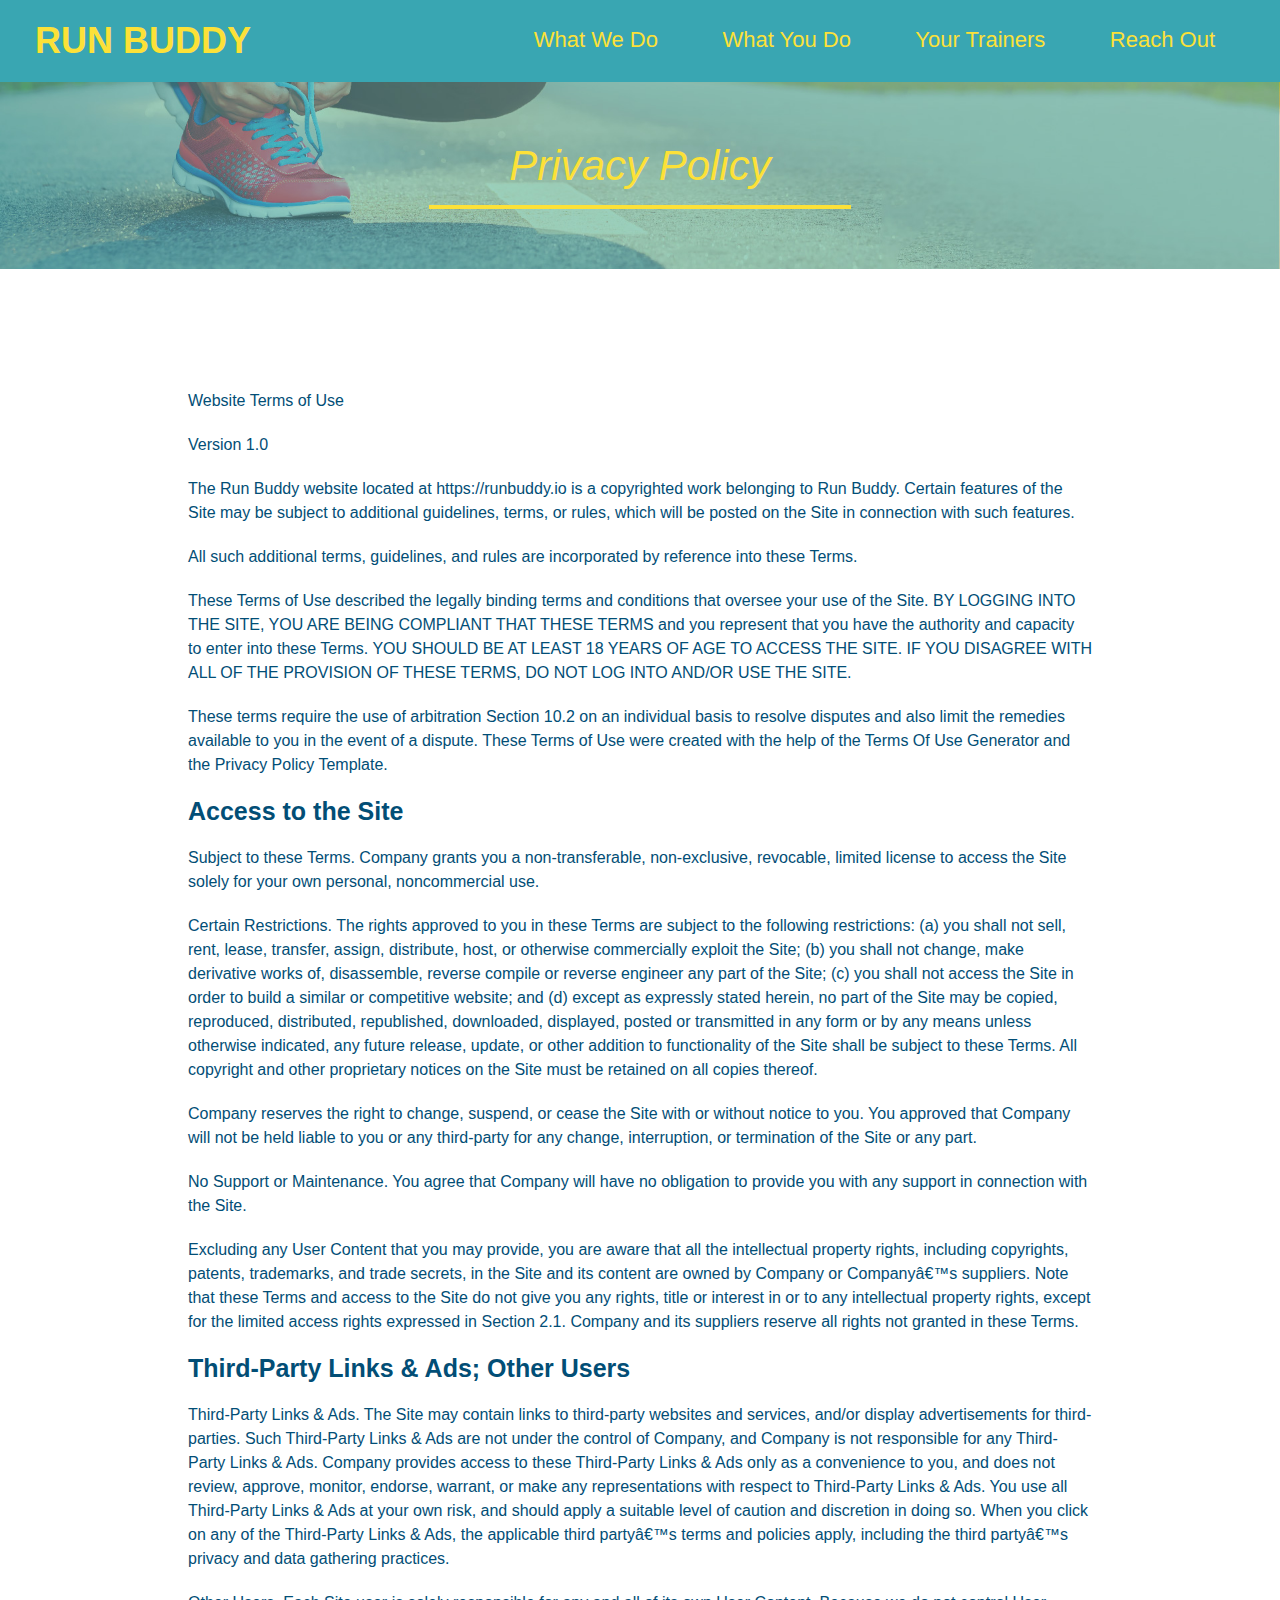
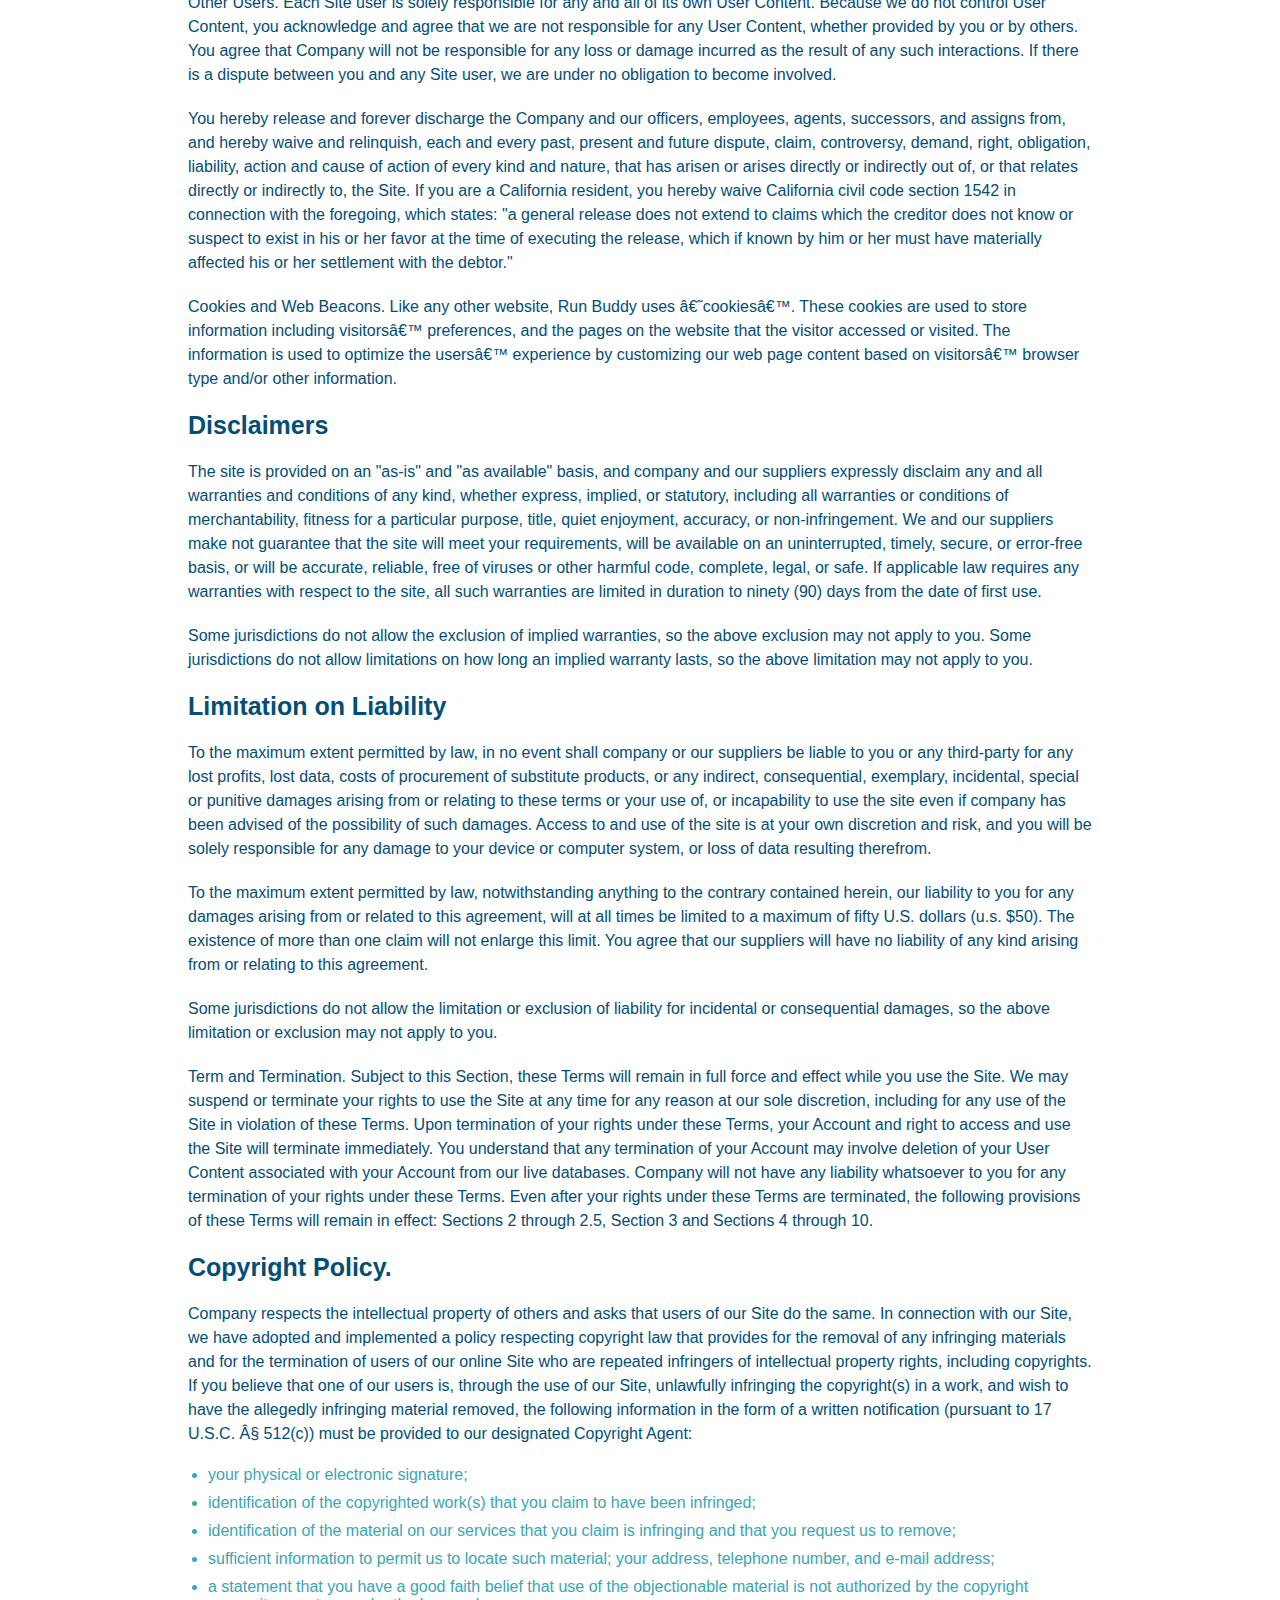
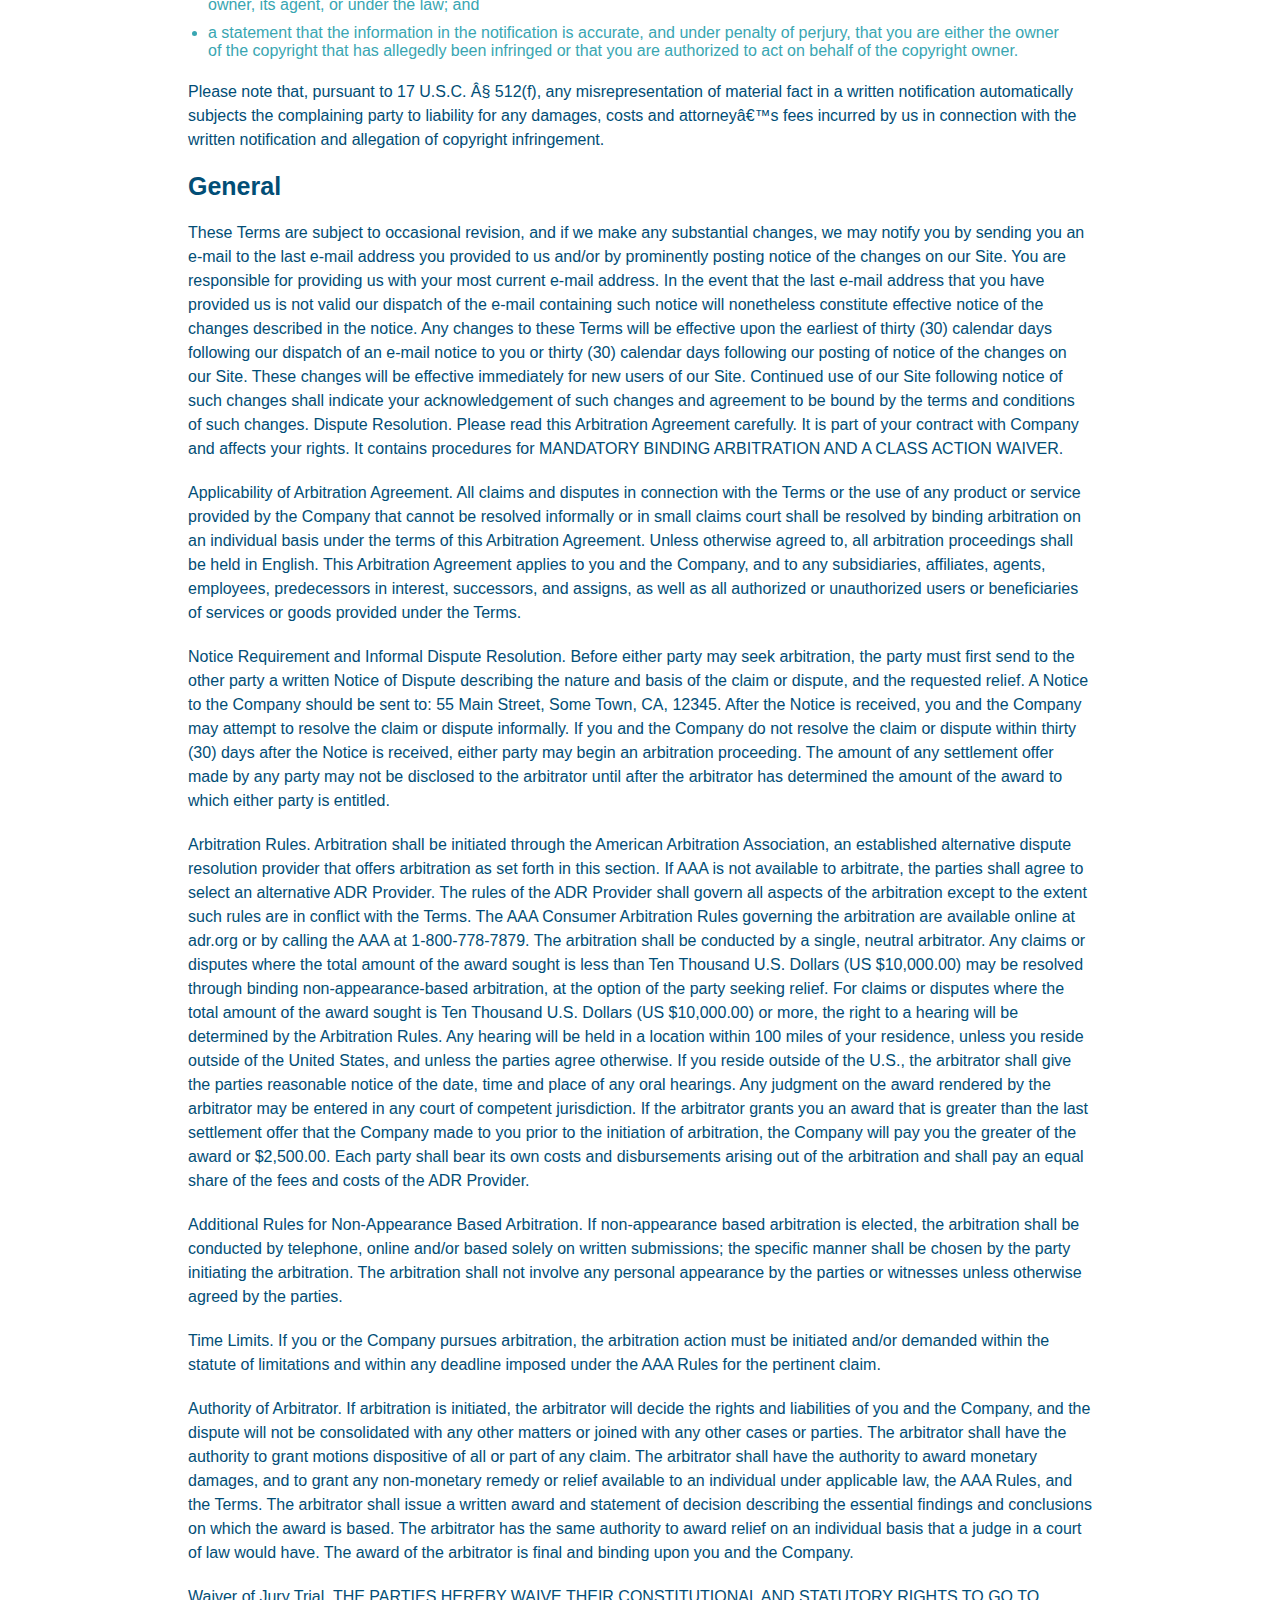
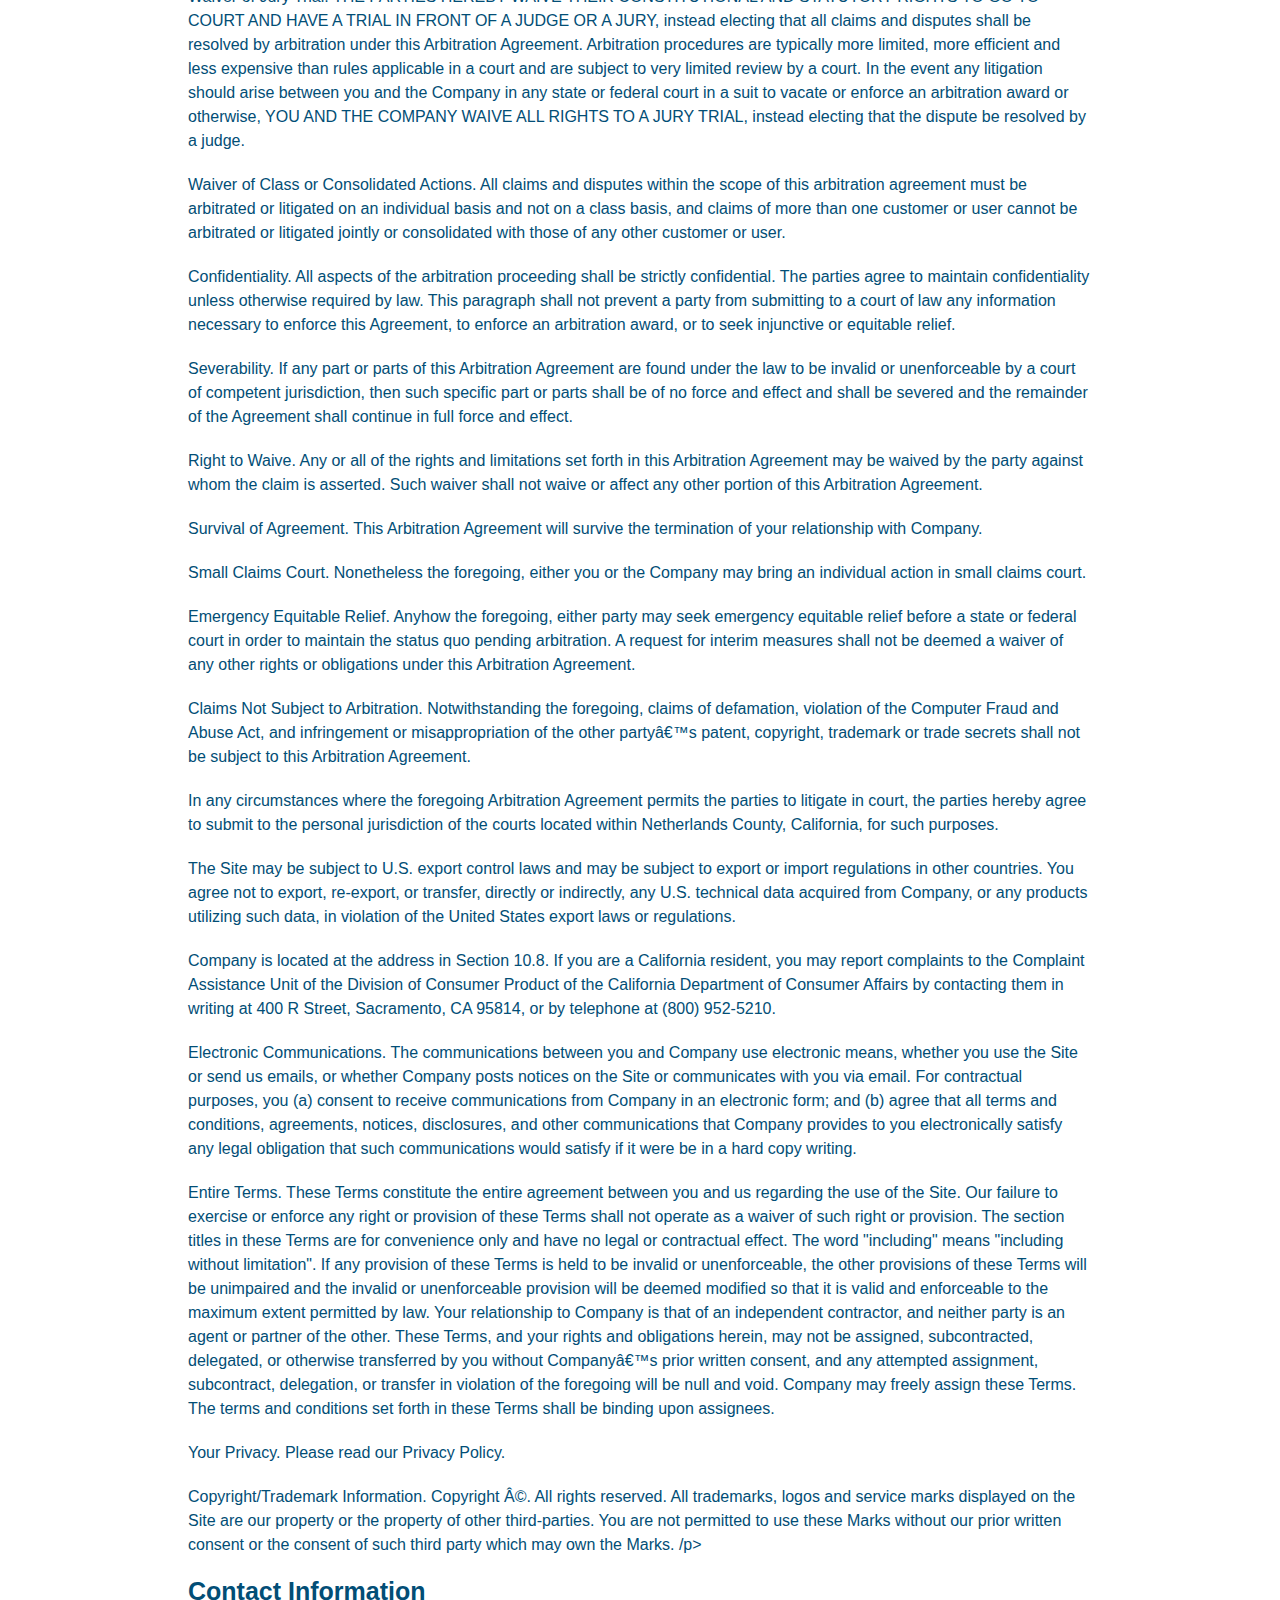
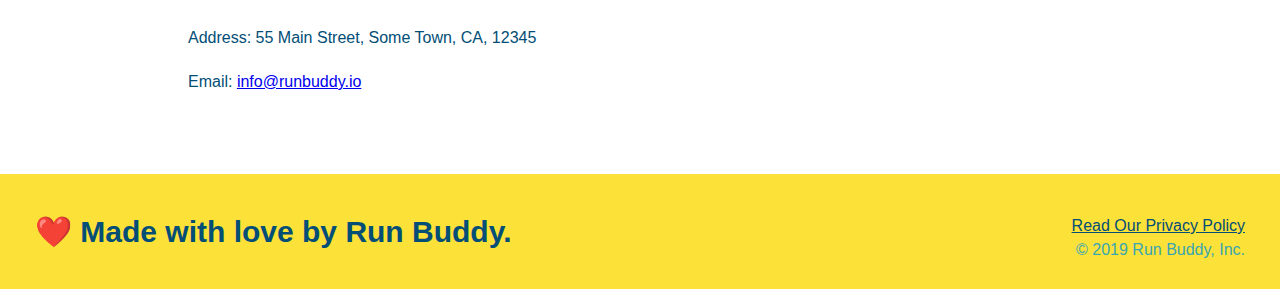
==== privacy-policy.html @ fa5ab5f9 "privacy policy" ====
<!DOCTYPE html>
<html lang="en">
<head>
    <meta charset="UTF-8">
    <title>Privacy Policy - Run Buddy</title>
    <link rel="stylesheet" href="./assets/css/style.css">
    <link rel="stylesheet" href="./assets/css/secondary-styles.css">
</head>
<body>
    <!-- navigation -->
    <header>
        <h1>
            <a href="/">RUN BUDDY</a>
        </h1>
        <nav>
            <!-- Unordered list element-->
            <ul>
                <!-- List item element-->
                <li>
                    <!-- Anchor element-->
                    <a href="#what-we-do">What We Do</a>
                </li>
                <li>
                    <a href="#what-you-do">What You Do</a>
                </li>
                <li>
                    <a href="#your-trainers">Your Trainers</a>
                </li>
                <li>
                    <a href="#reach-out">Reach Out</a>
                </li>
            </ul>
        </nav>
    </header>

        <!-- hero section -->
        <section class="hero">
            <h2 class="page-title">
                Privacy Policy
            </h2>
        </section>
        <!-- end hero -->

        <!-- Privacy Policy Start -->
        <Section class="secondary-content">
            <p>
                Website Terms of Use
            </p>
        
            <p>
                Version 1.0
            </p>
        
            <p>
                The Run Buddy website located at https://runbuddy.io is a copyrighted work belonging to Run Buddy. Certain
                features of the Site may be subject to additional guidelines, terms, or rules, which will be posted on the Site
                in connection with such features.
            </p>
        
            <p>
                All such additional terms, guidelines, and rules are incorporated by reference into these Terms.
            </p>
        
            <p>
                These Terms of Use described the legally binding terms and conditions that oversee your use of the Site. BY
                LOGGING INTO THE SITE, YOU ARE BEING COMPLIANT THAT THESE TERMS and you represent that you have the authority
                and capacity to enter into these Terms. YOU SHOULD BE AT LEAST 18 YEARS OF AGE TO ACCESS THE SITE. IF YOU
                DISAGREE WITH ALL OF THE PROVISION OF THESE TERMS, DO NOT LOG INTO AND/OR USE THE SITE.
            </p>
        
            <p>
                These terms require the use of arbitration Section 10.2 on an individual basis to resolve disputes and also
                limit the remedies available to you in the event of a dispute. These Terms of Use were created with the help of
                the Terms Of Use Generator and the Privacy Policy Template.
            </p>
        
            <h3>
                Access to the Site
            </h3>
        
            <p>
                Subject to these Terms. Company grants you a non-transferable, non-exclusive, revocable, limited license to
                access the Site solely for your own personal, noncommercial use.
            </p>
        
            <p>
                Certain Restrictions. The rights approved to you in these Terms are subject to the following restrictions: (a)
                you shall not sell, rent, lease, transfer, assign, distribute, host, or otherwise commercially exploit the Site;
                (b) you shall not change, make derivative works of, disassemble, reverse compile or reverse engineer any part of
                the Site; (c) you shall not access the Site in order to build a similar or competitive website; and (d) except
                as expressly stated herein, no part of the Site may be copied, reproduced, distributed, republished, downloaded,
                displayed, posted or transmitted in any form or by any means unless otherwise indicated, any future release,
                update, or other addition to functionality of the Site shall be subject to these Terms. All copyright and other
                proprietary notices on the Site must be retained on all copies thereof.
            </p>
        
            <p>
                Company reserves the right to change, suspend, or cease the Site with or without notice to you. You approved
                that Company will not be held liable to you or any third-party for any change, interruption, or termination of
                the Site or any part.
            </p>
        
            <p>
                No Support or Maintenance. You agree that Company will have no obligation to provide you with any support in
                connection with the Site.
            </p>
        
            <p>
                Excluding any User Content that you may provide, you are aware that all the intellectual property rights,
                including copyrights, patents, trademarks, and trade secrets, in the Site and its content are owned by Company
                or Companyâ€™s suppliers. Note that these Terms and access to the Site do not give you any rights, title or
                interest in or to any intellectual property rights, except for the limited access rights expressed in Section
                2.1. Company and its suppliers reserve all rights not granted in these Terms.
            </p>
        
            <h3>
                Third-Party Links &amp; Ads; Other Users
            </h3>
        
            <p>
                Third-Party Links &amp; Ads. The Site may contain links to third-party websites and services, and/or display
                advertisements for third-parties. Such Third-Party Links &amp; Ads are not under the control of Company, and Company
                is not responsible for any Third-Party Links &amp; Ads. Company provides access to these Third-Party Links &amp; Ads
                only as a convenience to you, and does not review, approve, monitor, endorse, warrant, or make any
                representations with respect to Third-Party Links &amp; Ads. You use all Third-Party Links &amp; Ads at your own risk,
                and should apply a suitable level of caution and discretion in doing so. When you click on any of the
                Third-Party Links &amp; Ads, the applicable third partyâ€™s terms and policies apply, including the third partyâ€™s
                privacy and data gathering practices.
            </p>
        
            <p>
                Other Users. Each Site user is solely responsible for any and all of its own User Content. Because we do not
                control User Content, you acknowledge and agree that we are not responsible for any User Content, whether
                provided by you or by others. You agree that Company will not be responsible for any loss or damage incurred as
                the result of any such interactions. If there is a dispute between you and any Site user, we are under no
                obligation to become involved.
            </p>
        
            <p>
                You hereby release and forever discharge the Company and our officers, employees, agents, successors, and
                assigns from, and hereby waive and relinquish, each and every past, present and future dispute, claim,
                controversy, demand, right, obligation, liability, action and cause of action of every kind and nature, that has
                arisen or arises directly or indirectly out of, or that relates directly or indirectly to, the Site. If you are
                a California resident, you hereby waive California civil code section 1542 in connection with the foregoing,
                which states: "a general release does not extend to claims which the creditor does not know or suspect to exist
                in his or her favor at the time of executing the release, which if known by him or her must have materially
                affected his or her settlement with the debtor."
            </p>
        
            <p>
                Cookies and Web Beacons. Like any other website, Run Buddy uses â€˜cookiesâ€™. These cookies are used to store
                information including visitorsâ€™ preferences, and the pages on the website that the visitor accessed or visited.
                The information is used to optimize the usersâ€™ experience by customizing our web page content based on visitorsâ€™
                browser type and/or other information.
            </p>
        
            <h3>
                Disclaimers
            </h3>
        
            <p>
                The site is provided on an "as-is" and "as available" basis, and company and our suppliers expressly disclaim
                any and all warranties and conditions of any kind, whether express, implied, or statutory, including all
                warranties or conditions of merchantability, fitness for a particular purpose, title, quiet enjoyment, accuracy,
                or non-infringement. We and our suppliers make not guarantee that the site will meet your requirements, will be
                available on an uninterrupted, timely, secure, or error-free basis, or will be accurate, reliable, free of
                viruses or other harmful code, complete, legal, or safe. If applicable law requires any warranties with respect
                to the site, all such warranties are limited in duration to ninety (90) days from the date of first use.
            </p>
        
            <p>
                Some jurisdictions do not allow the exclusion of implied warranties, so the above exclusion may not apply to
                you. Some jurisdictions do not allow limitations on how long an implied warranty lasts, so the above limitation
                may not apply to you.
            </p>
        
            <h3>
                Limitation on Liability
            </h3>
        
            <p>
                To the maximum extent permitted by law, in no event shall company or our suppliers be liable to you or any
                third-party for any lost profits, lost data, costs of procurement of substitute products, or any indirect,
                consequential, exemplary, incidental, special or punitive damages arising from or relating to these terms or
                your use of, or incapability to use the site even if company has been advised of the possibility of such
                damages. Access to and use of the site is at your own discretion and risk, and you will be solely responsible
                for any damage to your device or computer system, or loss of data resulting therefrom.
            </p>
        
            <p>
                To the maximum extent permitted by law, notwithstanding anything to the contrary contained herein, our liability
                to you for any damages arising from or related to this agreement, will at all times be limited to a maximum of
                fifty U.S. dollars (u.s. $50). The existence of more than one claim will not enlarge this limit. You agree that
                our suppliers will have no liability of any kind arising from or relating to this agreement.
            </p>
        
            <p>
                Some jurisdictions do not allow the limitation or exclusion of liability for incidental or consequential
                damages, so the above limitation or exclusion may not apply to you.
            </p>
        
            <p>
                Term and Termination. Subject to this Section, these Terms will remain in full force and effect while you use
                the Site. We may suspend or terminate your rights to use the Site at any time for any reason at our sole
                discretion, including for any use of the Site in violation of these Terms. Upon termination of your rights under
                these Terms, your Account and right to access and use the Site will terminate immediately. You understand that
                any termination of your Account may involve deletion of your User Content associated with your Account from our
                live databases. Company will not have any liability whatsoever to you for any termination of your rights under
                these Terms. Even after your rights under these Terms are terminated, the following provisions of these Terms
                will remain in effect: Sections 2 through 2.5, Section 3 and Sections 4 through 10.
            </p>
        
            <h3>
                Copyright Policy.
            </h3>
        
            <p>
                Company respects the intellectual property of others and asks that users of our Site do the same. In connection
                with our Site, we have adopted and implemented a policy respecting copyright law that provides for the removal
                of any infringing materials and for the termination of users of our online Site who are repeated infringers of
                intellectual property rights, including copyrights. If you believe that one of our users is, through the use of
                our Site, unlawfully infringing the copyright(s) in a work, and wish to have the allegedly infringing material
                removed, the following information in the form of a written notification (pursuant to 17 U.S.C. Â§ 512(c)) must
                be provided to our designated Copyright Agent:
            </p>
        
            <ul>
                <li>
                    your physical or electronic signature;
                </li>
                <li>
                    identification of the copyrighted work(s) that you claim to have been infringed;
                </li>
                <li>
                    identification of the material on our services that you claim is infringing and that you request us to remove;
                </li>
                <li>
                    sufficient information to permit us to locate such material; your address, telephone number, and e-mail
                    address;
                </li>
                <li>
                    a statement that you have a good faith belief that use of the objectionable material is not authorized by the
                    copyright owner, its agent, or under the law; and
                </li>
                <li>
                    a statement that the information in the notification is accurate, and under penalty of perjury, that you are
                    either the owner of the copyright that has allegedly been infringed or that you are authorized to act on
                    behalf of the copyright owner.
                </li>
            </ul>
        
            <p>
                Please note that, pursuant to 17 U.S.C. Â§ 512(f), any misrepresentation of material fact in a written
                notification automatically subjects the complaining party to liability for any damages, costs and attorneyâ€™s
                fees incurred by us in connection with the written notification and allegation of copyright infringement.
            </p>
        
            <h3>
                General
            </h3>
        
            <p>
                These Terms are subject to occasional revision, and if we make any substantial changes, we may notify you by
                sending you an e-mail to the last e-mail address you provided to us and/or by prominently posting notice of the
                changes on our Site. You are responsible for providing us with your most current e-mail address. In the event
                that the last e-mail address that you have provided us is not valid our dispatch of the e-mail containing such
                notice will nonetheless constitute effective notice of the changes described in the notice. Any changes to these
                Terms will be effective upon the earliest of thirty (30) calendar days following our dispatch of an e-mail
                notice to you or thirty (30) calendar days following our posting of notice of the changes on our Site. These
                changes will be effective immediately for new users of our Site. Continued use of our Site following notice of
                such changes shall indicate your acknowledgement of such changes and agreement to be bound by the terms and
                conditions of such changes. Dispute Resolution. Please read this Arbitration Agreement carefully. It is part of
                your contract with Company and affects your rights. It contains procedures for MANDATORY BINDING ARBITRATION AND
                A CLASS ACTION WAIVER.
            </p>
        
            <p>
                Applicability of Arbitration Agreement. All claims and disputes in connection with the Terms or the use of any
                product or service provided by the Company that cannot be resolved informally or in small claims court shall be
                resolved by binding arbitration on an individual basis under the terms of this Arbitration Agreement. Unless
                otherwise agreed to, all arbitration proceedings shall be held in English. This Arbitration Agreement applies to
                you and the Company, and to any subsidiaries, affiliates, agents, employees, predecessors in interest,
                successors, and assigns, as well as all authorized or unauthorized users or beneficiaries of services or goods
                provided under the Terms.
            </p>
        
            <p>
                Notice Requirement and Informal Dispute Resolution. Before either party may seek arbitration, the party must
                first send to the other party a written Notice of Dispute describing the nature and basis of the claim or
                dispute, and the requested relief. A Notice to the Company should be sent to: 55 Main Street, Some Town, CA,
                12345. After the Notice is received, you and the Company may attempt to resolve the claim or dispute informally.
                If you and the Company do not resolve the claim or dispute within thirty (30) days after the Notice is received,
                either party may begin an arbitration proceeding. The amount of any settlement offer made by any party may not
                be disclosed to the arbitrator until after the arbitrator has determined the amount of the award to which either
                party is entitled.
            </p>
        
            <p>
                Arbitration Rules. Arbitration shall be initiated through the American Arbitration Association, an established
                alternative dispute resolution provider that offers arbitration as set forth in this section. If AAA is not
                available to arbitrate, the parties shall agree to select an alternative ADR Provider. The rules of the ADR
                Provider shall govern all aspects of the arbitration except to the extent such rules are in conflict with the
                Terms. The AAA Consumer Arbitration Rules governing the arbitration are available online at adr.org or by
                calling the AAA at 1-800-778-7879. The arbitration shall be conducted by a single, neutral arbitrator. Any
                claims or disputes where the total amount of the award sought is less than Ten Thousand U.S. Dollars (US
                $10,000.00) may be resolved through binding non-appearance-based arbitration, at the option of the party seeking
                relief. For claims or disputes where the total amount of the award sought is Ten Thousand U.S. Dollars (US
                $10,000.00) or more, the right to a hearing will be determined by the Arbitration Rules. Any hearing will be
                held in a location within 100 miles of your residence, unless you reside outside of the United States, and
                unless the parties agree otherwise. If you reside outside of the U.S., the arbitrator shall give the parties
                reasonable notice of the date, time and place of any oral hearings. Any judgment on the award rendered by the
                arbitrator may be entered in any court of competent jurisdiction. If the arbitrator grants you an award that is
                greater than the last settlement offer that the Company made to you prior to the initiation of arbitration, the
                Company will pay you the greater of the award or $2,500.00. Each party shall bear its own costs and
                disbursements arising out of the arbitration and shall pay an equal share of the fees and costs of the ADR
                Provider.
            </p>
        
            <p>
                Additional Rules for Non-Appearance Based Arbitration. If non-appearance based arbitration is elected, the
                arbitration shall be conducted by telephone, online and/or based solely on written submissions; the specific
                manner shall be chosen by the party initiating the arbitration. The arbitration shall not involve any personal
                appearance by the parties or witnesses unless otherwise agreed by the parties.
            </p>
        
            <p>
                Time Limits. If you or the Company pursues arbitration, the arbitration action must be initiated and/or demanded
                within the statute of limitations and within any deadline imposed under the AAA Rules for the pertinent claim.
            </p>
        
            <p>
                Authority of Arbitrator. If arbitration is initiated, the arbitrator will decide the rights and liabilities of
                you and the Company, and the dispute will not be consolidated with any other matters or joined with any other
                cases or parties. The arbitrator shall have the authority to grant motions dispositive of all or part of any
                claim. The arbitrator shall have the authority to award monetary damages, and to grant any non-monetary remedy
                or relief available to an individual under applicable law, the AAA Rules, and the Terms. The arbitrator shall
                issue a written award and statement of decision describing the essential findings and conclusions on which the
                award is based. The arbitrator has the same authority to award relief on an individual basis that a judge in a
                court of law would have. The award of the arbitrator is final and binding upon you and the Company.
            </p>
        
            <p>
                Waiver of Jury Trial. THE PARTIES HEREBY WAIVE THEIR CONSTITUTIONAL AND STATUTORY RIGHTS TO GO TO COURT AND HAVE
                A TRIAL IN FRONT OF A JUDGE OR A JURY, instead electing that all claims and disputes shall be resolved by
                arbitration under this Arbitration Agreement. Arbitration procedures are typically more limited, more efficient
                and less expensive than rules applicable in a court and are subject to very limited review by a court. In the
                event any litigation should arise between you and the Company in any state or federal court in a suit to vacate
                or enforce an arbitration award or otherwise, YOU AND THE COMPANY WAIVE ALL RIGHTS TO A JURY TRIAL, instead
                electing that the dispute be resolved by a judge.
            </p>
        
            <p>
                Waiver of Class or Consolidated Actions. All claims and disputes within the scope of this arbitration agreement
                must be arbitrated or litigated on an individual basis and not on a class basis, and claims of more than one
                customer or user cannot be arbitrated or litigated jointly or consolidated with those of any other customer or
                user.
            </p>
        
            <p>
                Confidentiality. All aspects of the arbitration proceeding shall be strictly confidential. The parties agree to
                maintain confidentiality unless otherwise required by law. This paragraph shall not prevent a party from
                submitting to a court of law any information necessary to enforce this Agreement, to enforce an arbitration
                award, or to seek injunctive or equitable relief.
            </p>
        
            <p>
                Severability. If any part or parts of this Arbitration Agreement are found under the law to be invalid or
                unenforceable by a court of competent jurisdiction, then such specific part or parts shall be of no force and
                effect and shall be severed and the remainder of the Agreement shall continue in full force and effect.
            </p>
        
            <p>
                Right to Waive. Any or all of the rights and limitations set forth in this Arbitration Agreement may be waived
                by the party against whom the claim is asserted. Such waiver shall not waive or affect any other portion of this
                Arbitration Agreement.
            </p>
        
            <p>
                Survival of Agreement. This Arbitration Agreement will survive the termination of your relationship with
                Company.
            </p>
        
            <p>
                Small Claims Court. Nonetheless the foregoing, either you or the Company may bring an individual action in small
                claims court.
            </p>
        
            <p>
                Emergency Equitable Relief. Anyhow the foregoing, either party may seek emergency equitable relief before a
                state or federal court in order to maintain the status quo pending arbitration. A request for interim measures
                shall not be deemed a waiver of any other rights or obligations under this Arbitration Agreement.
            </p>
        
            <p>
                Claims Not Subject to Arbitration. Notwithstanding the foregoing, claims of defamation, violation of the
                Computer Fraud and Abuse Act, and infringement or misappropriation of the other partyâ€™s patent, copyright,
                trademark or trade secrets shall not be subject to this Arbitration Agreement.
            </p>
        
            <p>
                In any circumstances where the foregoing Arbitration Agreement permits the parties to litigate in court, the
                parties hereby agree to submit to the personal jurisdiction of the courts located within Netherlands County,
                California, for such purposes.
            </p>
        
            <p>
                The Site may be subject to U.S. export control laws and may be subject to export or import regulations in other
                countries. You agree not to export, re-export, or transfer, directly or indirectly, any U.S. technical data
                acquired from Company, or any products utilizing such data, in violation of the United States export laws or
                regulations.
            </p>
        
            <p>
                Company is located at the address in Section 10.8. If you are a California resident, you may report complaints
                to the Complaint Assistance Unit of the Division of Consumer Product of the California Department of Consumer
                Affairs by contacting them in writing at 400 R Street, Sacramento, CA 95814, or by telephone at (800) 952-5210.
            </p>
        
            <p>
                Electronic Communications. The communications between you and Company use electronic means, whether you use the
                Site or send us emails, or whether Company posts notices on the Site or communicates with you via email. For
                contractual purposes, you (a) consent to receive communications from Company in an electronic form; and (b)
                agree that all terms and conditions, agreements, notices, disclosures, and other communications that Company
                provides to you electronically satisfy any legal obligation that such communications would satisfy if it were be
                in a hard copy writing.
            </p>
        
            <p>
                Entire Terms. These Terms constitute the entire agreement between you and us regarding the use of the Site. Our
                failure to exercise or enforce any right or provision of these Terms shall not operate as a waiver of such right
                or provision. The section titles in these Terms are for convenience only and have no legal or contractual
                effect. The word "including" means "including without limitation". If any provision of these Terms is held to be
                invalid or unenforceable, the other provisions of these Terms will be unimpaired and the invalid or
                unenforceable provision will be deemed modified so that it is valid and enforceable to the maximum extent
                permitted by law. Your relationship to Company is that of an independent contractor, and neither party is an
                agent or partner of the other. These Terms, and your rights and obligations herein, may not be assigned,
                subcontracted, delegated, or otherwise transferred by you without Companyâ€™s prior written consent, and any
                attempted assignment, subcontract, delegation, or transfer in violation of the foregoing will be null and void.
                Company may freely assign these Terms. The terms and conditions set forth in these Terms shall be binding upon
                assignees.
            </p>
        
            <p>
                Your Privacy. Please read our Privacy Policy.
            </p>
        
            <p>
                Copyright/Trademark Information. Copyright Â©. All rights reserved. All trademarks, logos and service marks
                displayed on the Site are our property or the property of other third-parties. You are not permitted to use
                these Marks without our prior written consent or the consent of such third party which may own the Marks.
              /p>
        
            <h3>
                Contact Information
            </h3>
        
            <p>
                Address: 55 Main Street, Some Town, CA, 12345
            </p>
        
            <p>
                Email: <a href="mailto:info@runbuddy.io">info@runbuddy.io</a>
            </p>
        </Section>
        <!-- Privacy Policy End -->





    <!-- footer -->
    <footer>
        <h2>❤️ Made with love by Run Buddy.</h2>
        <div>
            <a href="#">Read Our Privacy Policy</a><br />
            &copy; 2019 Run Buddy, Inc.
        </div>
    </footer>
</body>
</html>
---- assets/css/style.css ----
* {
    margin: 0;
    padding: 0;
    box-sizing: border-box;
}

body {
    /* more on this crazy alphanumerical value in a minute */
    color: #39a6b2;
    font-family: Helvetica, Arial, sans-serif;
}

/* apply styles to <header> */
header {
   padding: 20px 35px;
   background-color: #39a6b2;
}

header h1 {
    font-weight: bold;
    font-size: 36px;
    color: #fce138;
    margin: 0;
    display: inline;
}

header a {
    text-decoration: none;
    color: #fce138;
}

header nav {
    float: right;
    margin: 7px 0;
}

header nav ul li {
    display: inline;
}

header nav ul li a {
    margin: 0 30px;
    font-weight: lighter;
    font-size: 22px;
}

footer {
    background-color: #fce138;
    width: 100%;
    padding: 40px 35px;
}

footer h2 {
    display: inline;
    color: #024e76;
    font-size: 30px;
    margin: 0;
}

footer div {
    float: right;
    line-height: 1.5;
    text-align: right;
}

footer a {
    color: #024e76;
}

section {
    padding: 60px;
}

/* Hero Style Start */
.hero {
    background-image: url("../images/hero-bg.jpeg");
    height: 600px;
    background-size: cover;
    background-position: center;
    position: relative;
}

.hero-form {
    border: solid 3px #024e76;
    background-color: #fce138;
    padding: 20px;
    width: 500px;
    color: #024e76;
    position: absolute;
    bottom: 0;
    right: 0;
    bottom: 120px;
    right: 140px;
}

.hero-form h3 {
    font-size: 24px;
    margin: 0;
}

.hero-form p {
    margin: 5px 0 15px 0;
}

.form-input {
    border: 1px solid #024e76;
    display: block;
    padding: 7px 15px;
    font-size: 16px;
    color: #024e76;
    width: 100%;
    margin-bottom: 15px;
}

.hero-form label {
    margin: 0 5px;
}

.hero-form button {
    color: #fce138;
    background-color: #024e76;
    border: none;
    padding: 10px 20px;
    font-size: 16px;
}
/* Hero Style End */

.intro {
    text-align: center;
}

.intro p {
    line-height: 1.7;
    color: #39a6b2;
    width: 80%;
    font-size: 20px;
    /* add this alongside your other declarations */
    margin: 0 auto;
}

.steps {
    text-align: center;
    background-color: #fce138;
}

.section-title {
    font-size: 55px;
    color: #024e76;
    margin-bottom: 35px;
    padding: 0 100px 20px 100px;
    display: inline-block;
    border-bottom: 3px solid;
}

.primary-border {
    border-color: #fce138;
}

.secondary-border {
    border-color: #39a6b2;
}

.steps div {
    margin-bottom: 80px;
}

.steps img {
    width: 15%;
    margin: 10px 0;
}

.steps h3 {
    color: #024e76;
    font-size: 46px;
    margin-top: 10px;
  }

.steps p {
    color: #39a6b2;
    font-size: 23px;
}

.steps span {
    font-size: 38px;
}

.trainers {
    text-align: center;
}

.trainer {
    width: 900px;
    margin: 0 auto 30px auto;
    background: #024e76;
    color: #fce138;
    overflow: auto;
}

.trainer img {
    width: 35%;
    float: left;
}

.trainer-bio {
    padding: 35px;
    float: left;
    width: 65%;
}

.text-left {
    text-align: left;
}

.text-right {
    text-align: right;
}

.trainer-bio h3 {
    font-size: 32px;
    margin-bottom: 8px;
}

.trainer-bio h4 {
    font-weight: lighter;
    font-size: 26px;
    margin-bottom: 25px;
}

.trainer-bio p {
    font-size: 17px;
    line-height: 1.3;
}

/* REACH OUT STYLES START */
.contact {
    background-color: #024e76;
    text-align: center;
}

.contact h2 {
    color: #fce138;
}

.contact-info iframe {
    height: 400px;
    width: 400px;
}

.contact-info div {
    width: 420px;
    display: inline-block;
    vertical-align: top;
    text-align: left;
    margin: 30px 0 0 60px;
    color: white;
}

.contact-info h3 {
    color: #fce138;
    font-size: 32px;
}

.contact-info p,
.contact-info address {
    margin: 20px 0;
    line-height: 1.5;
    font-size: 20px;
    font-style: normal;
}

.contact-info a {
    color: #fce138;
}

/* REACH OUT STYLES END */
---- assets/css/secondary-styles.css ----
.hero {
    background-position: bottom;
    height: auto;
    text-align: center;
    margin-bottom: 40px;
}

.page-title {
    color: #fce138;
    display: inline-block;
    border-bottom: 4px solid #fce138;
    padding: 0 80px 15px 80px;
    font-weight: normal;
    font-size: 42px;
    font-style: italic;
}

.secondary-content {
    width: 80%;
    margin: auto;
    color: #024e76;
}

.secondary-content h3 {
    font-size: 25px;
    margin: 20px 0 20px 0;
}

.secondary-content p {
    font-size: 16px;
    line-height: 1.5;
    margin: 20px 0 20px 0;
}

.secondary-content ul {
    margin: 15px 20px 15px 20px;
}

.secondary-content li {
    color: #39a6b2;
    margin: 10px 0 10px 0;
}
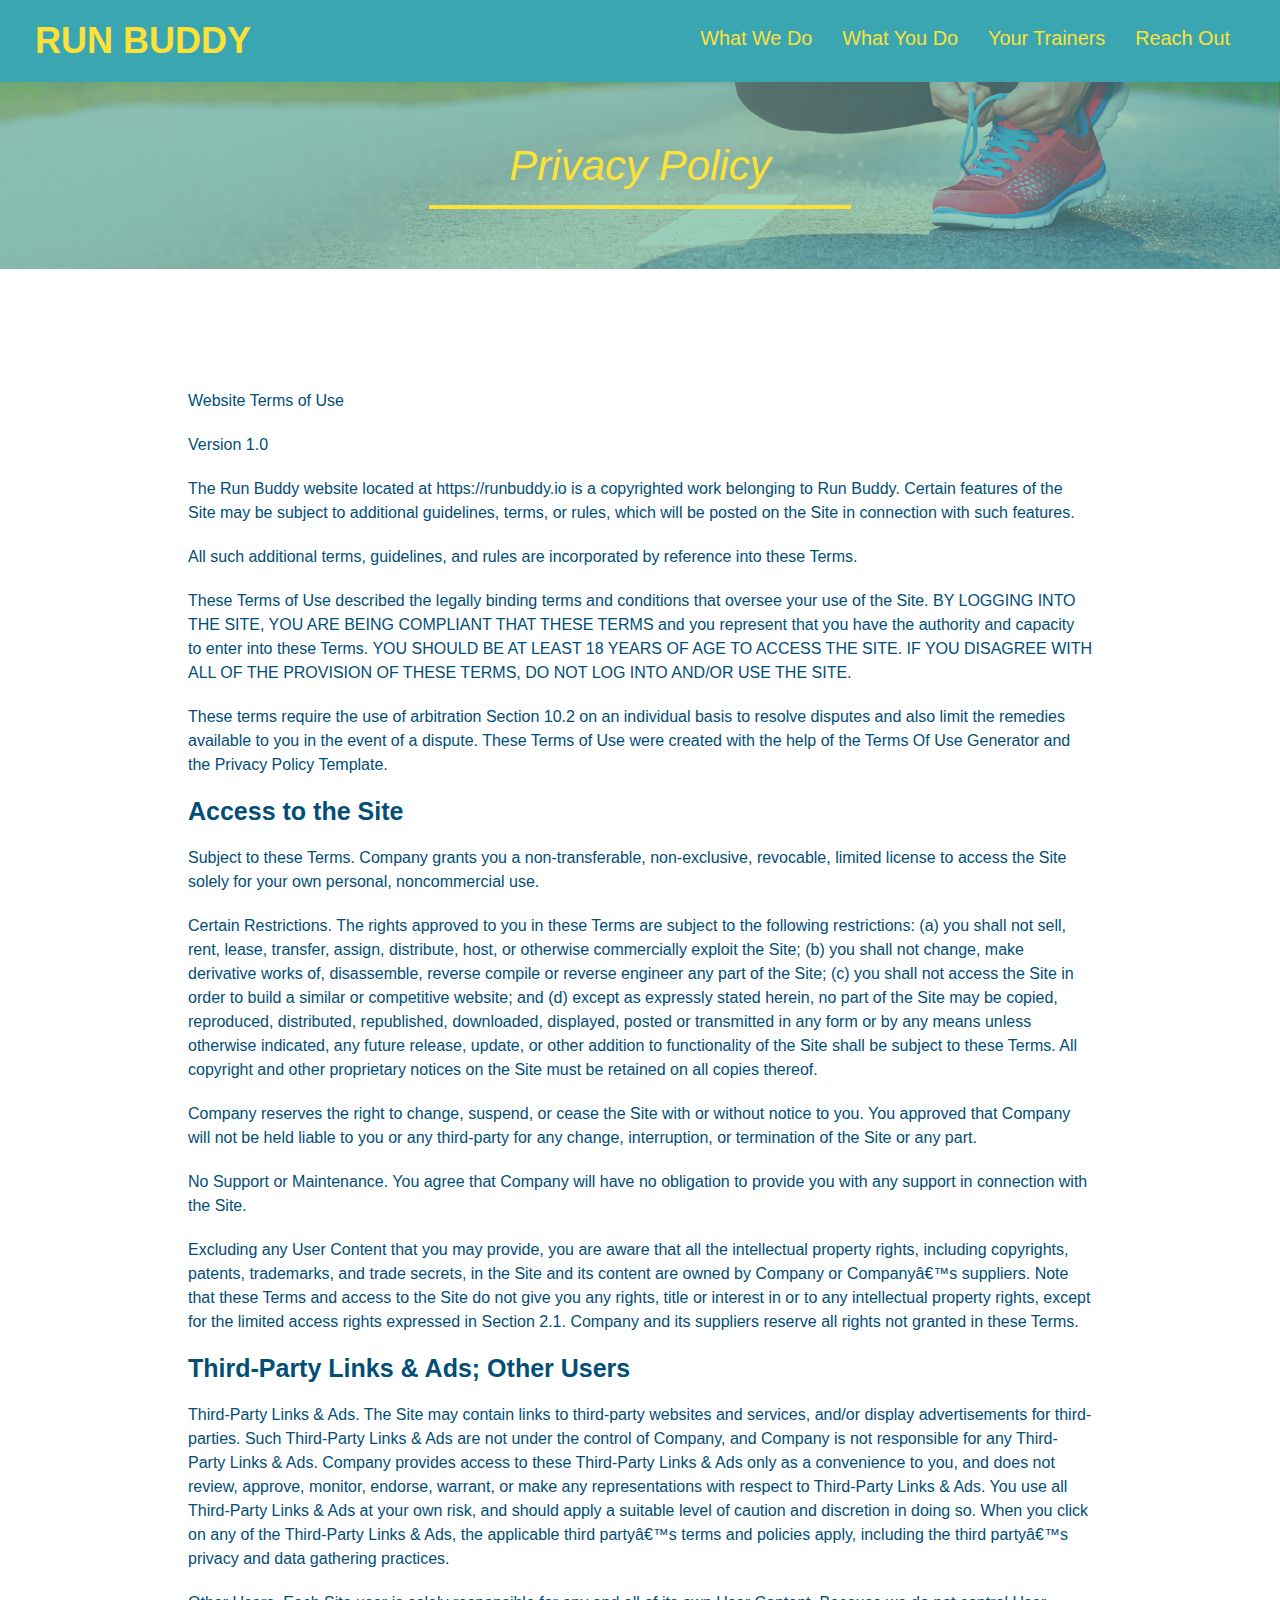
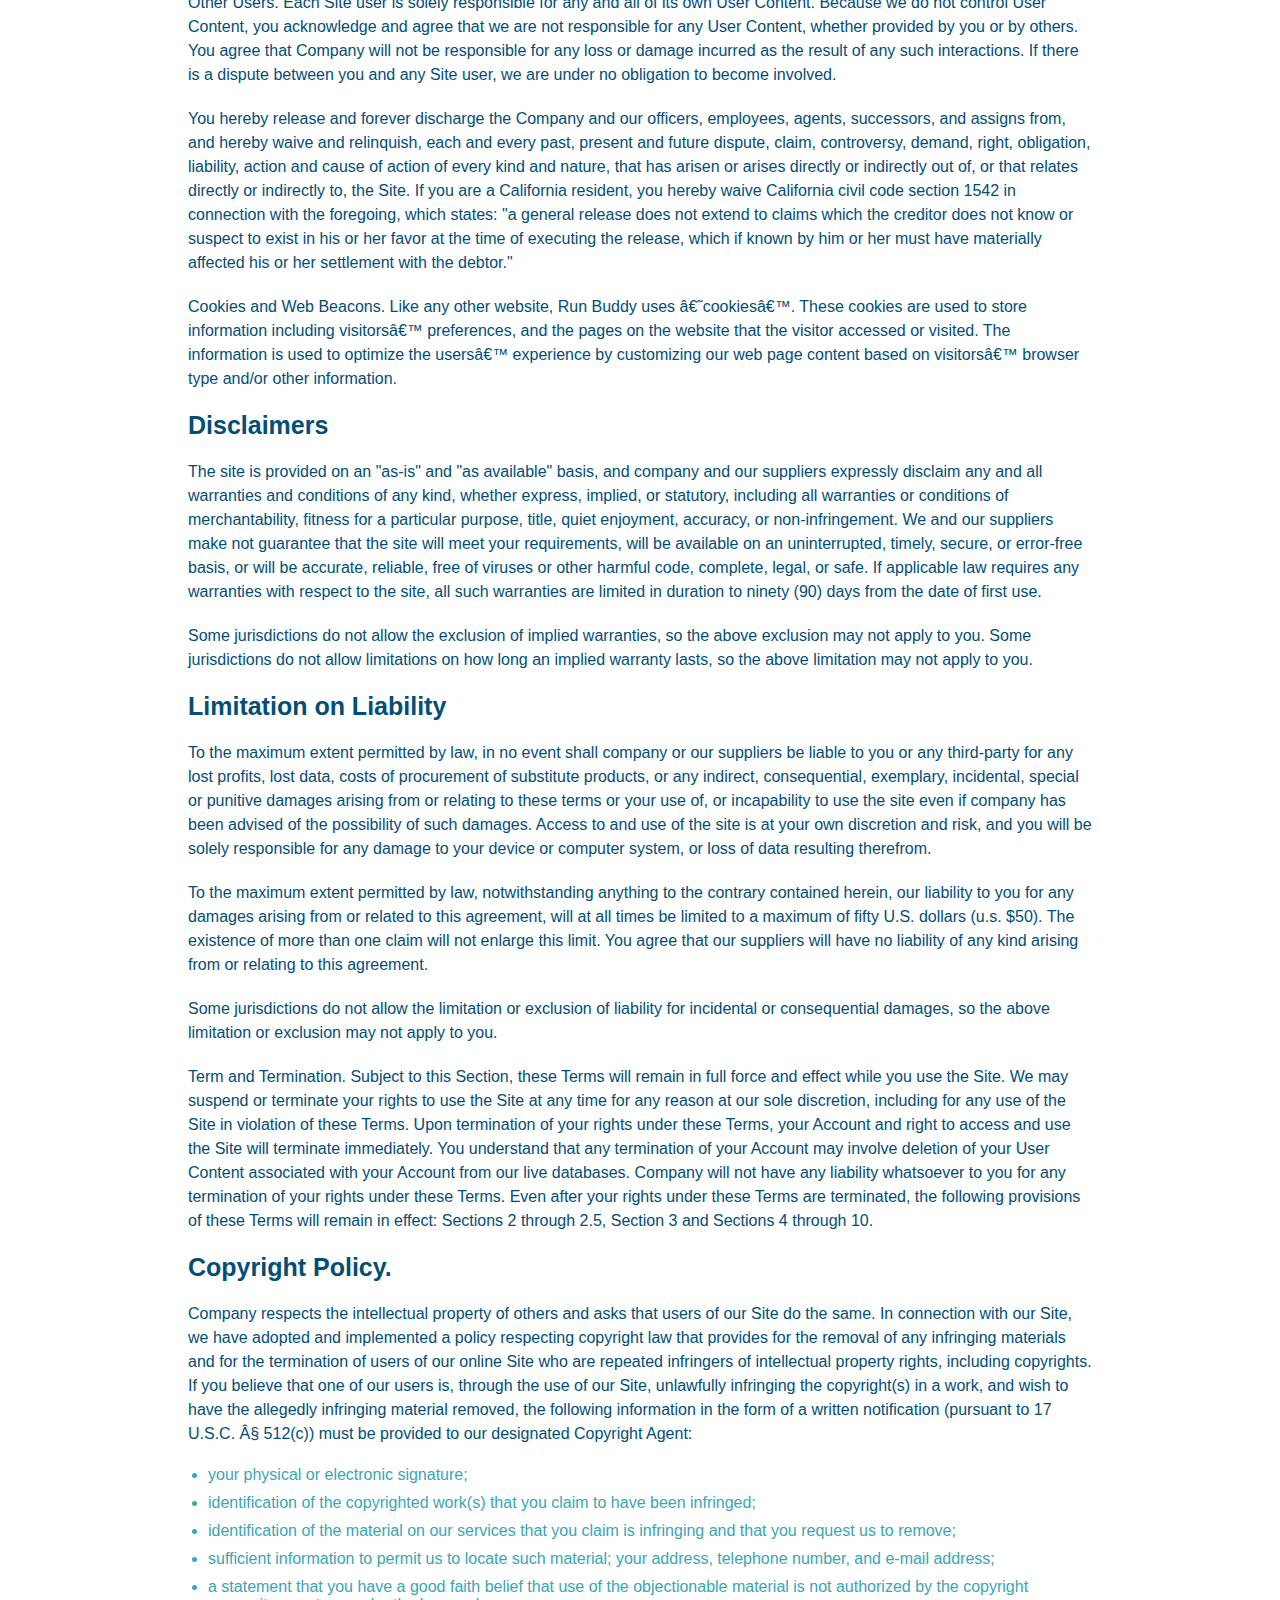
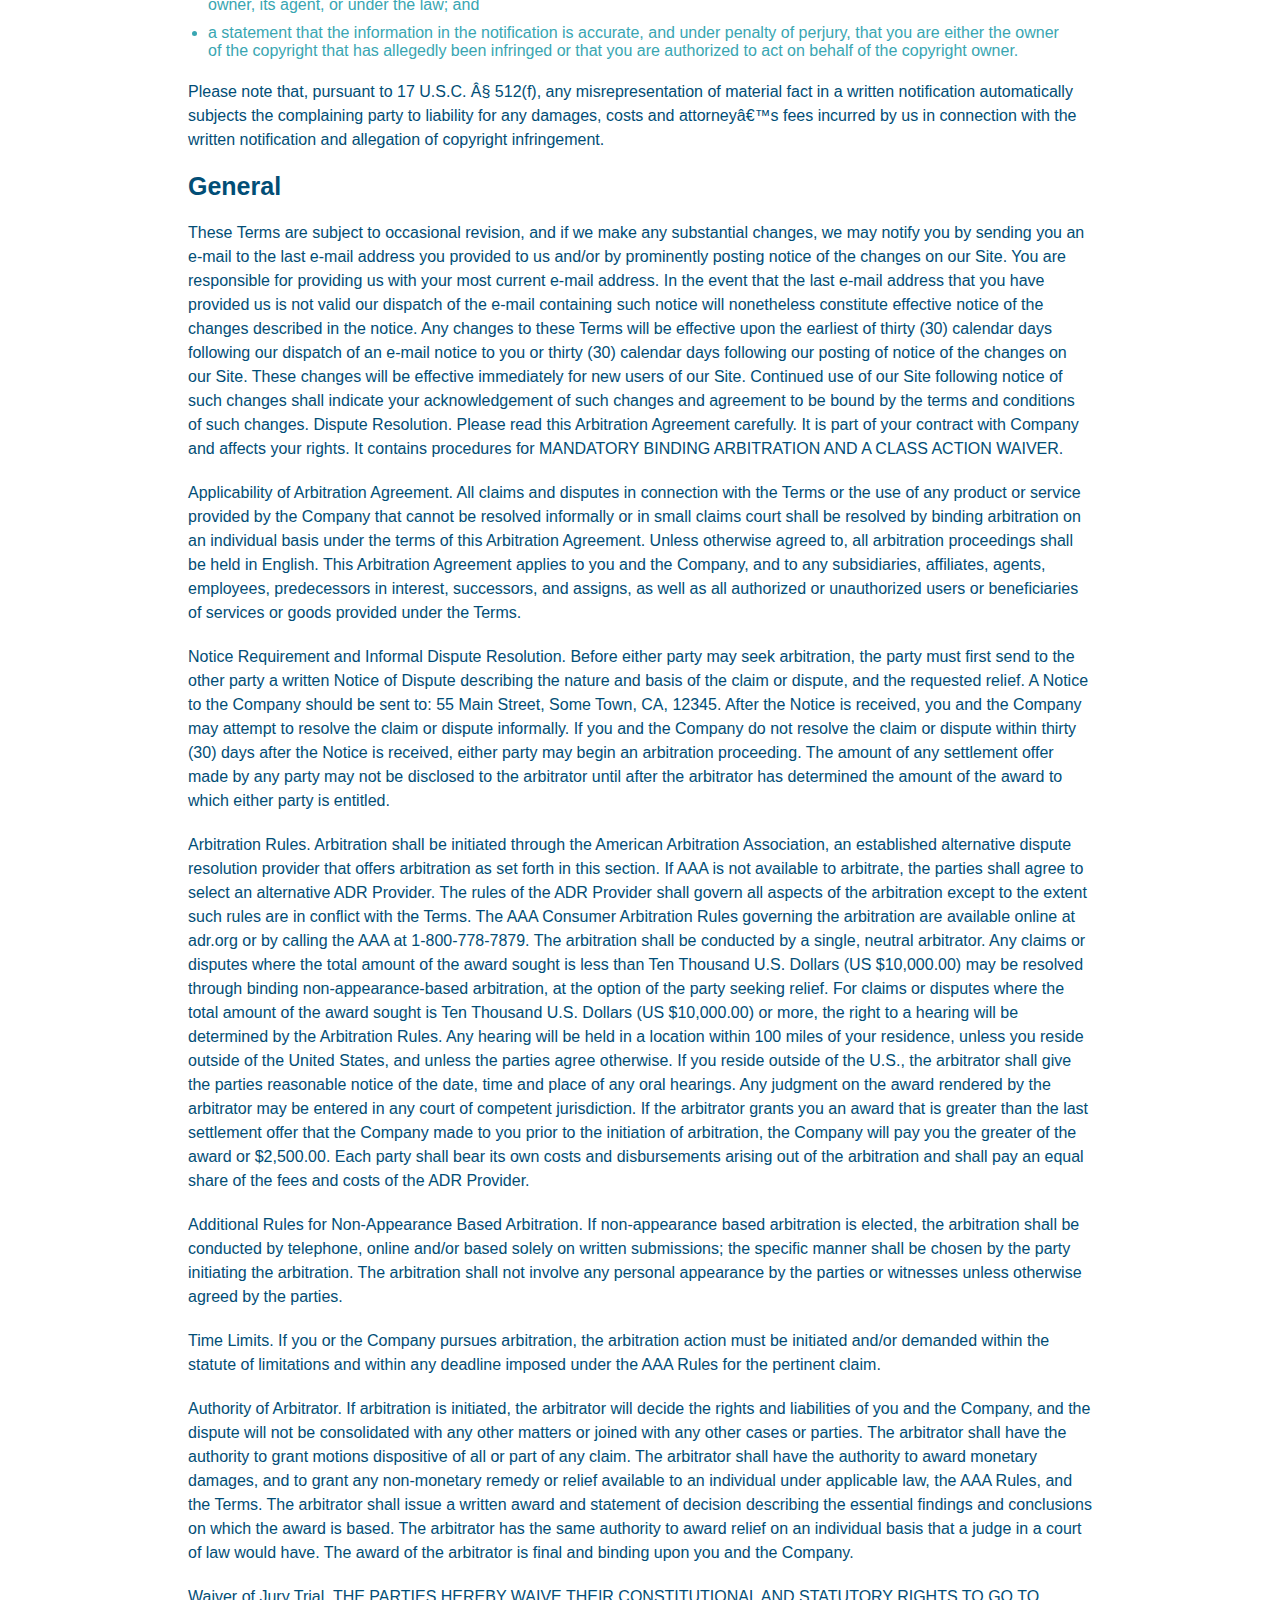
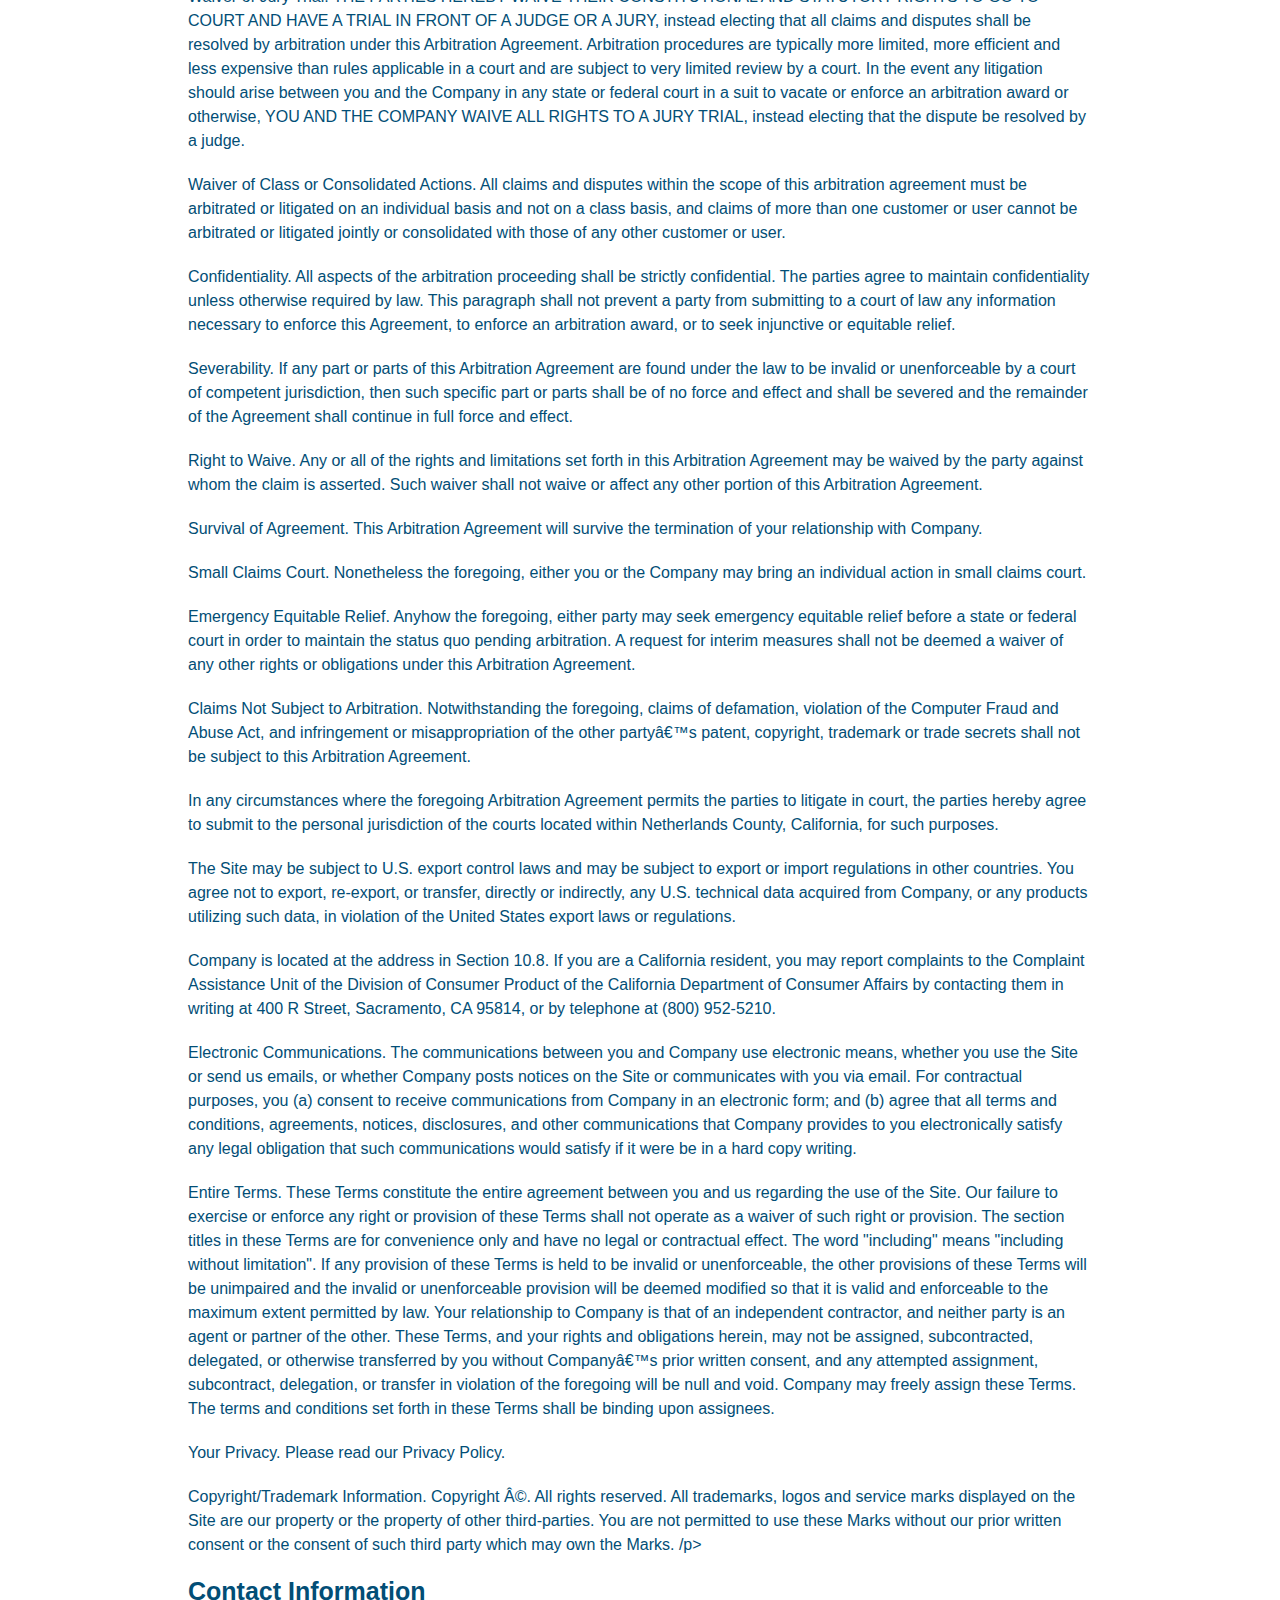
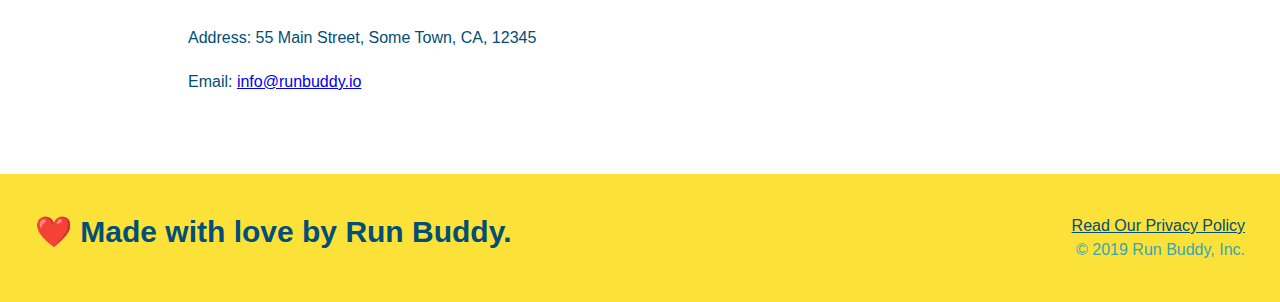
==== commit 9ca4acb1: "add media queries" ====
--- a/privacy-policy.html
+++ b/privacy-policy.html
@@ -5,6 +5,7 @@
     <title>Privacy Policy - Run Buddy</title>
     <link rel="stylesheet" href="./assets/css/style.css">
     <link rel="stylesheet" href="./assets/css/secondary-styles.css">
+    <meta name="viewport" content="width=device-width, initial-scale=1.0">
 </head>
 <body>
     <!-- navigation -->
--- a/assets/css/style.css
+++ b/assets/css/style.css
@@ -14,6 +14,9 @@
 header {
    padding: 20px 35px;
    background-color: #39a6b2;
+   display: flex;
+   justify-content: space-between;
+   flex-wrap: wrap;
 }
 
 header h1 {
@@ -21,7 +24,6 @@
     font-size: 36px;
     color: #fce138;
     margin: 0;
-    display: inline;
 }
 
 header a {
@@ -30,35 +32,39 @@
 }
 
 header nav {
-    float: right;
     margin: 7px 0;
 }
 
-header nav ul li {
-    display: inline;
+header nav ul {
+    display: flex;
+    flex-wrap: wrap;
+    justify-content: space-between;
+    align-items: center;
+    list-style: none;
 }
 
 header nav ul li a {
-    margin: 0 30px;
+    padding: 10px 15px;
     font-weight: lighter;
-    font-size: 22px;
+    font-size: 1.55vw;
 }
 
 footer {
     background-color: #fce138;
     width: 100%;
     padding: 40px 35px;
+    display: flex;
+    justify-content: space-between;
+    flex-wrap: wrap;
 }
 
 footer h2 {
-    display: inline;
     color: #024e76;
     font-size: 30px;
     margin: 0;
 }
 
 footer div {
-    float: right;
     line-height: 1.5;
     text-align: right;
 }
@@ -74,23 +80,36 @@
 /* Hero Style Start */
 .hero {
     background-image: url("../images/hero-bg.jpeg");
-    height: 600px;
     background-size: cover;
     background-position: center;
-    position: relative;
+    display: flex;
+    justify-content: center;
+    flex-wrap: wrap;
+    align-items: flex-start;
+}
+
+.hero-cta {
+    width: 35%;
+    text-align: right;
+    margin: 3.5%;
+    color: #fff;
+    font-size: 18px;
+    line-height: 1.2;
+}
+
+.hero-cta h2 {
+    font-style: italic;
+    font-size: 55px;
+    color: #fce138;
 }
 
 .hero-form {
     border: solid 3px #024e76;
     background-color: #fce138;
     padding: 20px;
-    width: 500px;
-    color: #024e76;
-    position: absolute;
-    bottom: 0;
-    right: 0;
-    bottom: 120px;
-    right: 140px;
+    color: #024e76;
+    width: 40%;
+    margin: 3.5%;
 }
 
 .hero-form h3 {
@@ -124,10 +143,6 @@
     font-size: 16px;
 }
 /* Hero Style End */
-
-.intro {
-    text-align: center;
-}
 
 .intro p {
     line-height: 1.7;
@@ -136,20 +151,52 @@
     font-size: 20px;
     /* add this alongside your other declarations */
     margin: 0 auto;
+    text-align: center;
 }
 
 .steps {
+    background-color: #fce138;
+}
+
+.step {
+    margin: 50px auto;
+    padding-bottom: 50px;
+    width: 80%;
+    border-bottom: 1px solid #39a6b2;
+    display: flex;
+    flex-wrap: wrap;
+    align-items: center;
+    justify-content: space-between;
+}
+
+.step-info {
+    display: flex;
+    flex-wrap: wrap;
+    align-items: center;
+    flex: 2 70%;
+}
+
+.step-img {
+    flex: 1 12%;
+    margin-right: 20px;
+}
+
+.step-img img {
+    max-width: 100%;
+}
+
+.step-text {
+    flex: 12;
+}
+
+.section-title {
+    font-size: 48px;
+    color: #024e76;
+    border-bottom: 3px solid;
+    padding-bottom: 20px;
     text-align: center;
-    background-color: #fce138;
-}
-
-.section-title {
-    font-size: 55px;
-    color: #024e76;
-    margin-bottom: 35px;
-    padding: 0 100px 20px 100px;
-    display: inline-block;
-    border-bottom: 3px solid;
+    margin: 0 auto 35px auto;
+    width: 50%;
 }
 
 .primary-border {
@@ -160,51 +207,45 @@
     border-color: #39a6b2;
 }
 
-.steps div {
-    margin-bottom: 80px;
-}
-
-.steps img {
-    width: 15%;
-    margin: 10px 0;
-}
-
-.steps h3 {
+.step h3 {
     color: #024e76;
     font-size: 46px;
-    margin-top: 10px;
+    flex: 1 30%;
   }
 
-.steps p {
+  .step-text h4 {
+      font-size: 26px;
+      line-height: 1.5;
+      color: #024e76;
+  }
+
+.step-text p {
     color: #39a6b2;
-    font-size: 23px;
-}
-
-.steps span {
-    font-size: 38px;
+    font-size: 18px;
 }
 
 .trainers {
-    text-align: center;
+    width: 100%;
+    margin: 0 auto;
+    display: flex;
+    flex-wrap: wrap;
+    justify-content: space-around;
 }
 
 .trainer {
-    width: 900px;
-    margin: 0 auto 30px auto;
+    margin: 20px;
     background: #024e76;
     color: #fce138;
-    overflow: auto;
+    flex: 1;
 }
 
 .trainer img {
-    width: 35%;
-    float: left;
+    width: 100%;
 }
 
 .trainer-bio {
-    padding: 35px;
-    float: left;
-    width: 65%;
+    padding: 25px;
+    line-height: 1.3;
 }
 
 .text-left {
@@ -216,25 +257,33 @@
 }
 
 .trainer-bio h3 {
-    font-size: 32px;
-    margin-bottom: 8px;
+    font-size: 28px;
 }
 
 .trainer-bio h4 {
     font-weight: lighter;
-    font-size: 26px;
-    margin-bottom: 25px;
+    font-size: 22px;
+    margin-bottom: 15px;
 }
 
 .trainer-bio p {
     font-size: 17px;
-    line-height: 1.3;
 }
 
 /* REACH OUT STYLES START */
 .contact {
     background-color: #024e76;
-    text-align: center;
+}
+
+.contact-info {
+    display: flex;
+    justify-content: space-between;
+    flex-wrap: wrap;
+}
+
+.contact-info > * {
+    flex: 1;
+    margin: 15px;
 }
 
 .contact h2 {
@@ -243,15 +292,9 @@
 
 .contact-info iframe {
     height: 400px;
-    width: 400px;
 }
 
 .contact-info div {
-    width: 420px;
-    display: inline-block;
-    vertical-align: top;
-    text-align: left;
-    margin: 30px 0 0 60px;
     color: white;
 }
 
@@ -264,7 +307,7 @@
 .contact-info address {
     margin: 20px 0;
     line-height: 1.5;
-    font-size: 20px;
+    font-size: 16px;
     font-style: normal;
 }
 
@@ -272,6 +315,139 @@
     color: #fce138;
 }
 
+.contact-form input,
+.contact-form textarea {
+    border: 1px solid #024e76;
+    display: block;
+    padding: 7px 15px;
+    font-size: 16px;
+    color: #024e76;
+    width: 100%;
+    margin-bottom: 15px;
+    margin-top: 5px;
+}
+
+.contact-form button {
+    width: 100%;
+    border: none;
+    background: #fce138;
+    color: #024e76;
+    text-align: center;
+    padding: 15px 0;
+    font-size: 16px;
+}
+
 /* REACH OUT STYLES END */
 
-
+.flex-row {
+    display: flex;
+}
+
+/* MEDIA QUERY FOR SMALLER DESKTOP SCREENS AND SMALLER */
+@media screen and (max-width: 980px) {
+        /* this will be applied on any screen smaller than 980px */
+        header {
+            padding-bottom: 0;
+            justify-content: center;
+        }
+
+        header h1 {
+            width: 100%;
+            text-align: center;
+        }
+
+        header nav ul {
+            margin-top: 20px;
+            width: 100%;
+            justify-content: center;
+        }
+
+        header nav ul li a {
+            font-size: 20px;
+        }
+
+        footer h2, footer div {
+            text-align: center;
+            width: 100%;
+        }
+
+        .hero-cta, .hero-form {
+            width: 100%;
+        }
+
+        .hero-cta {
+            text-align: center;
+        }
+
+        .section-title {
+            width: 80%;
+        }
+
+        .trainer {
+            flex: 1 70%;
+        }
+
+        .contact-info iframe {
+            flex: 1 100%
+        }
+}
+
+/* MEDIA QUERY FOR TABLETS AND SMALLER */
+@media screen and (max-width: 768px) {
+        /* this will be applied on any screen between 768px and 575px */
+        section {
+            padding: 30px 15px;
+        }
+
+        .steps h3 {
+            flex: 1 100%;
+            text-align: center;
+        }
+
+        .step-info {
+            flex: 2 100%;
+        }
+
+        .step-img {
+            flex: 0 32%;
+            margin-right: 0;
+            margin-top: 15px;
+            margin-bottom: 15px;
+        }
+
+        .step-text {
+            flex: 100%;
+        }
+}
+
+/* MEDIA QUERY FOR MOBILE PHONES AND SMALLER */
+@media screen and (max-width: 575px) {
+        /* this will be applied on any screen smaller than 575px */
+        .hero-form button {
+            width: 100%;
+        }
+
+        .section-title {
+            width: 95%;
+        }
+
+        .intro p {
+            width: 100%;
+        }
+
+        .trainer {
+            text-align: center;
+        }
+
+        .contact-info {
+            text-align: center;
+        }
+
+        .contact-info > * {
+            flex: 0 100%;
+        }
+
+        .contact-form {
+            order: 3;
+        }
+}
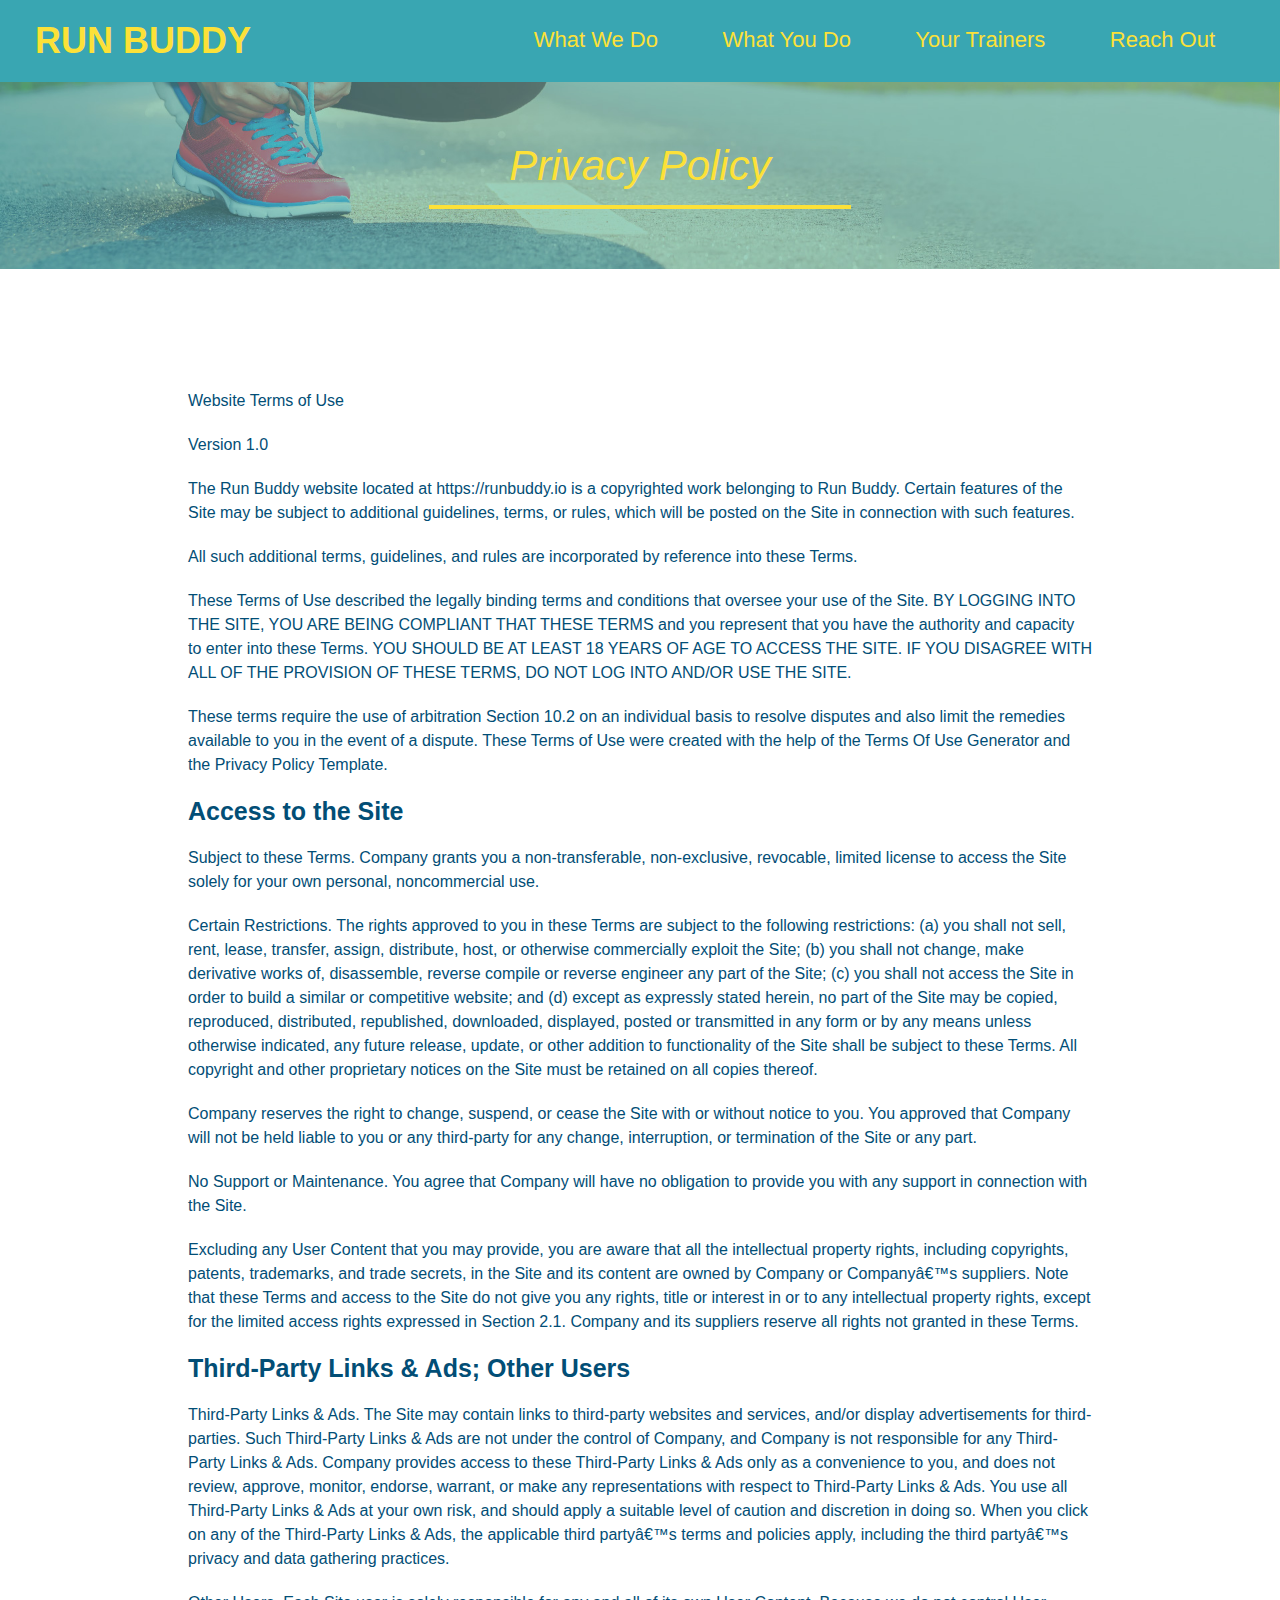
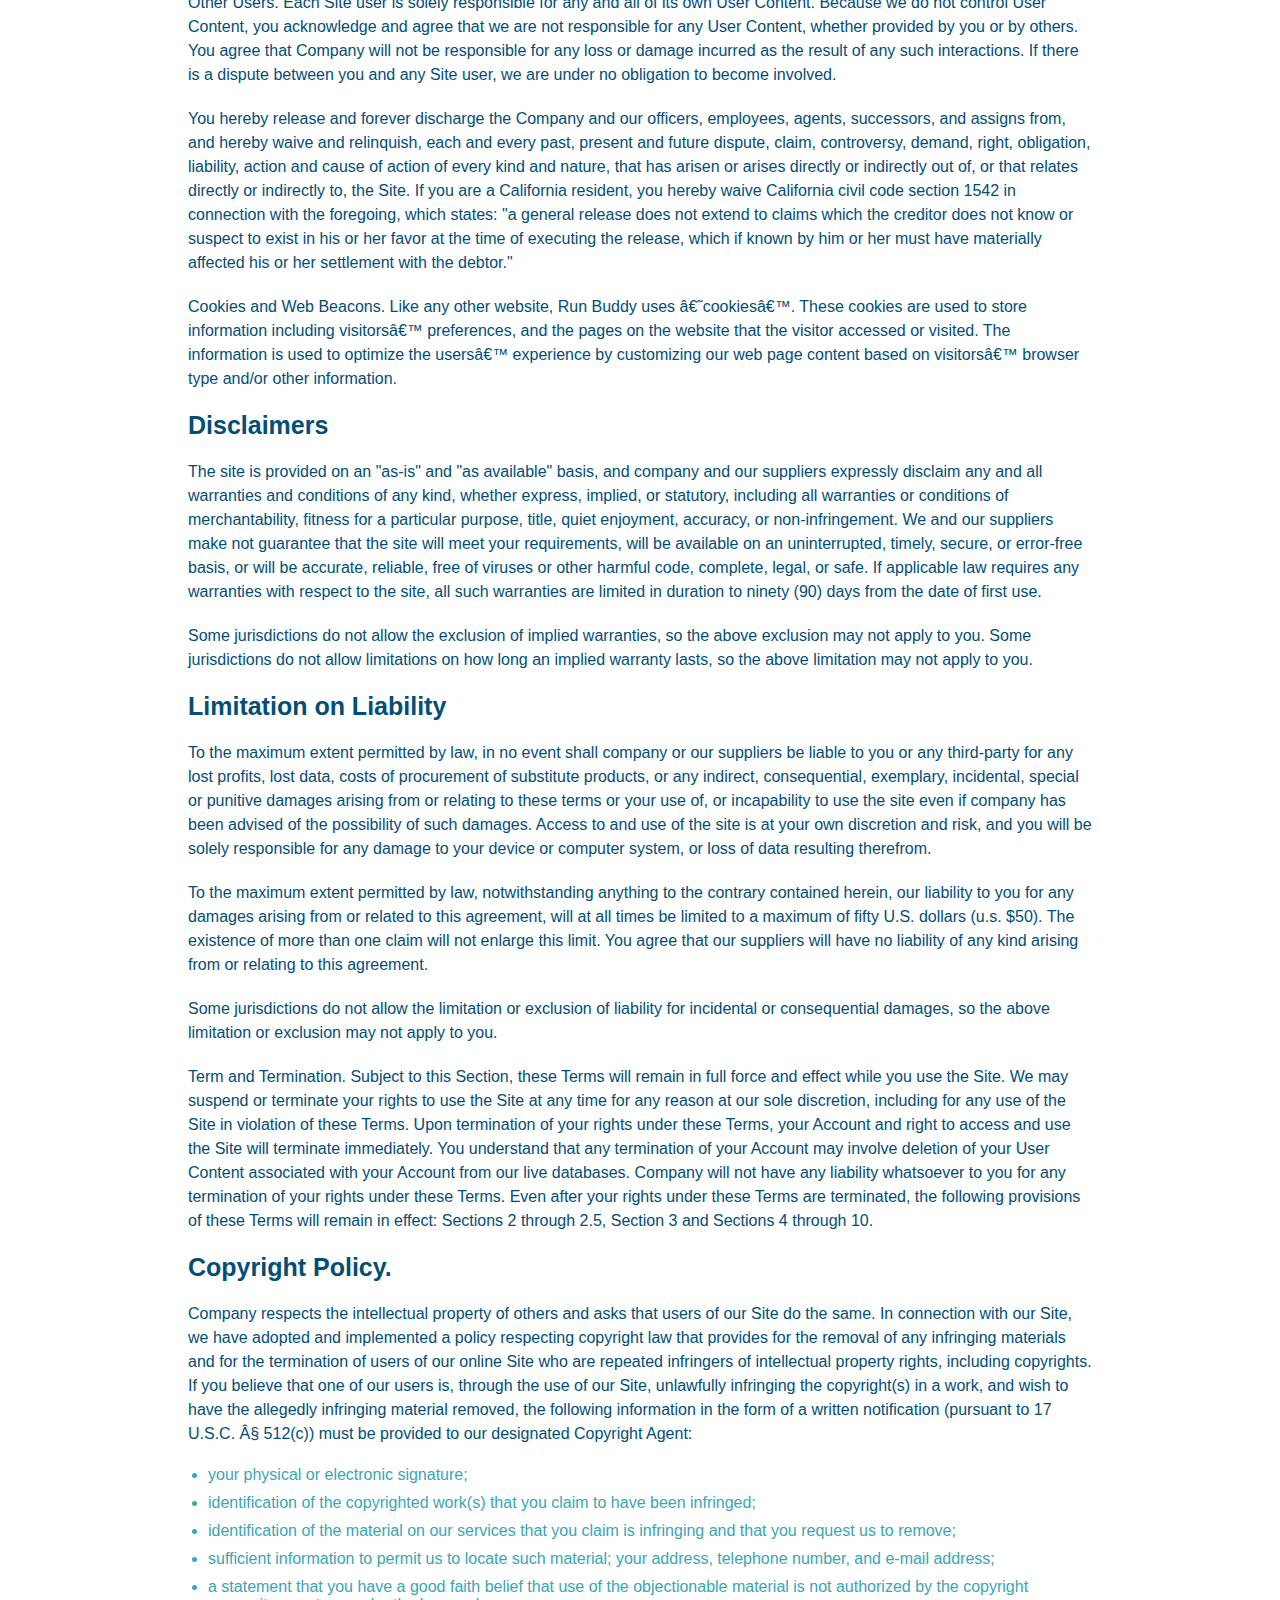
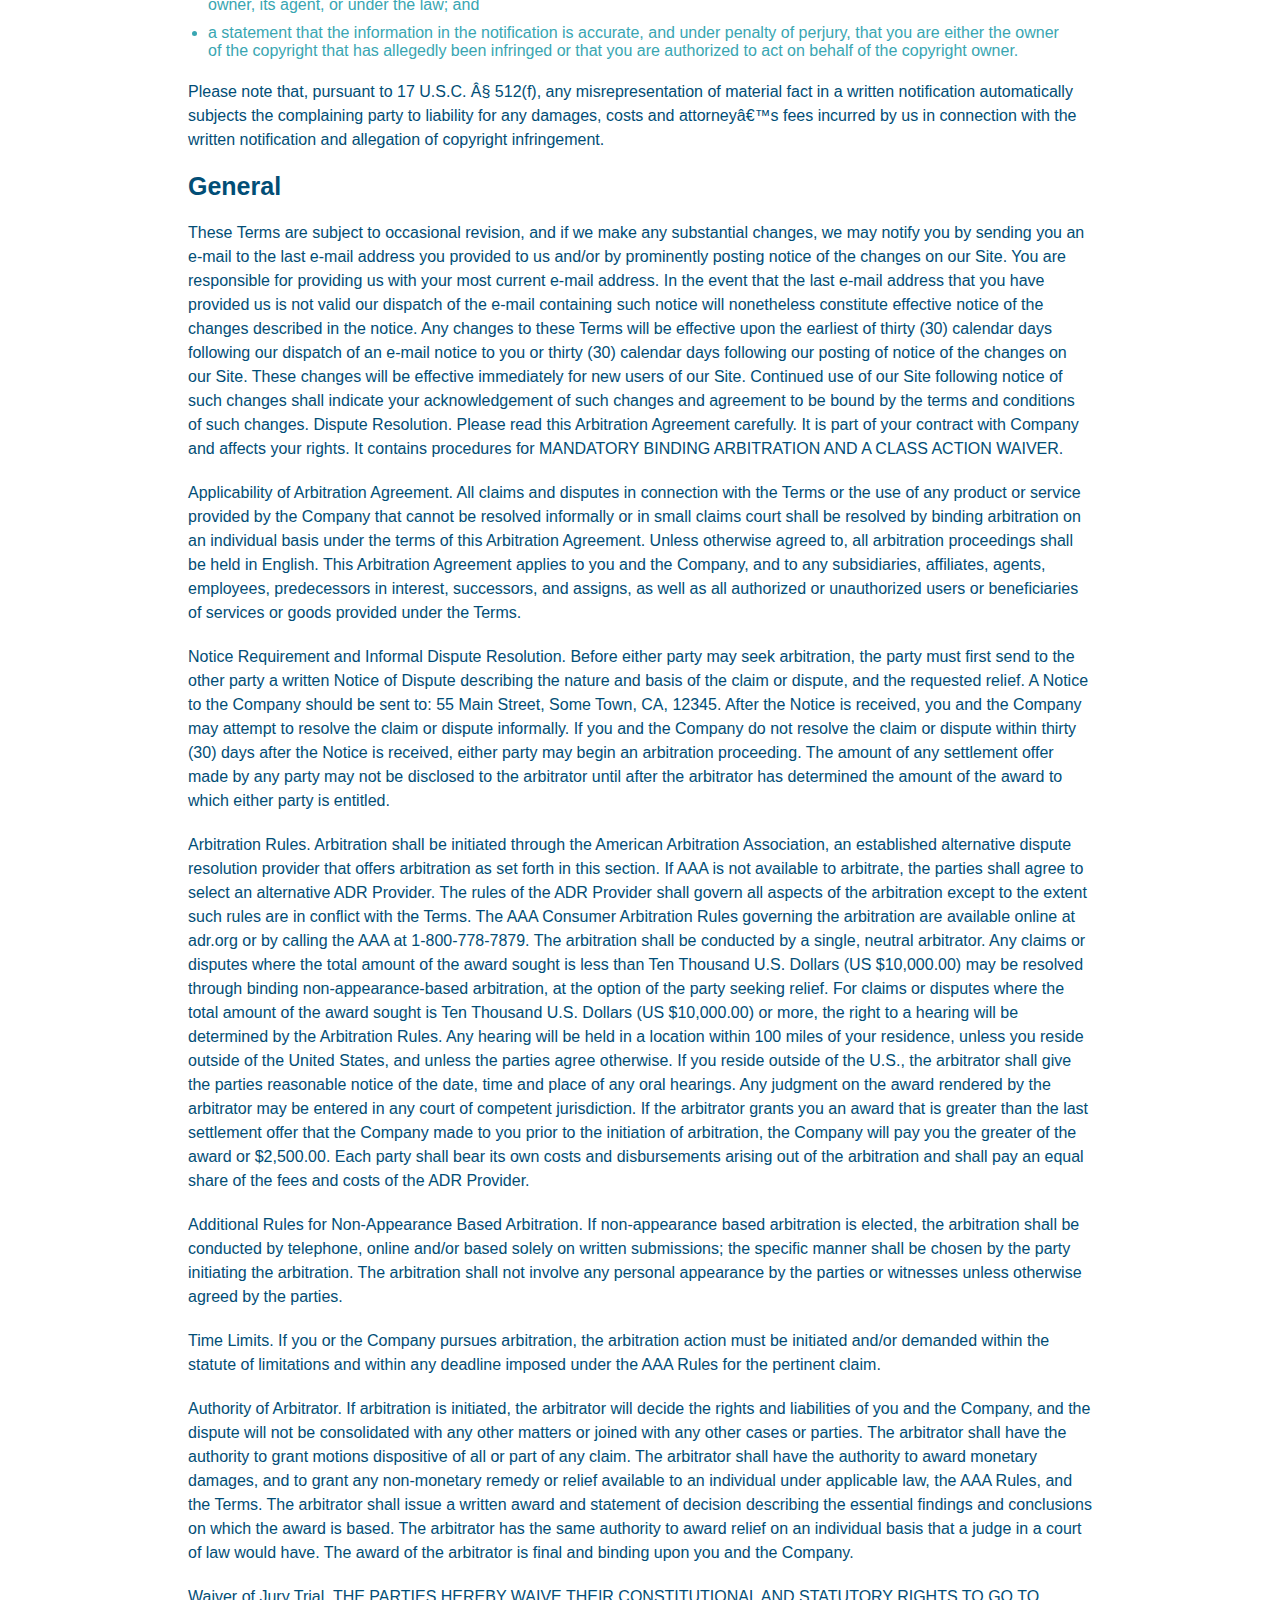
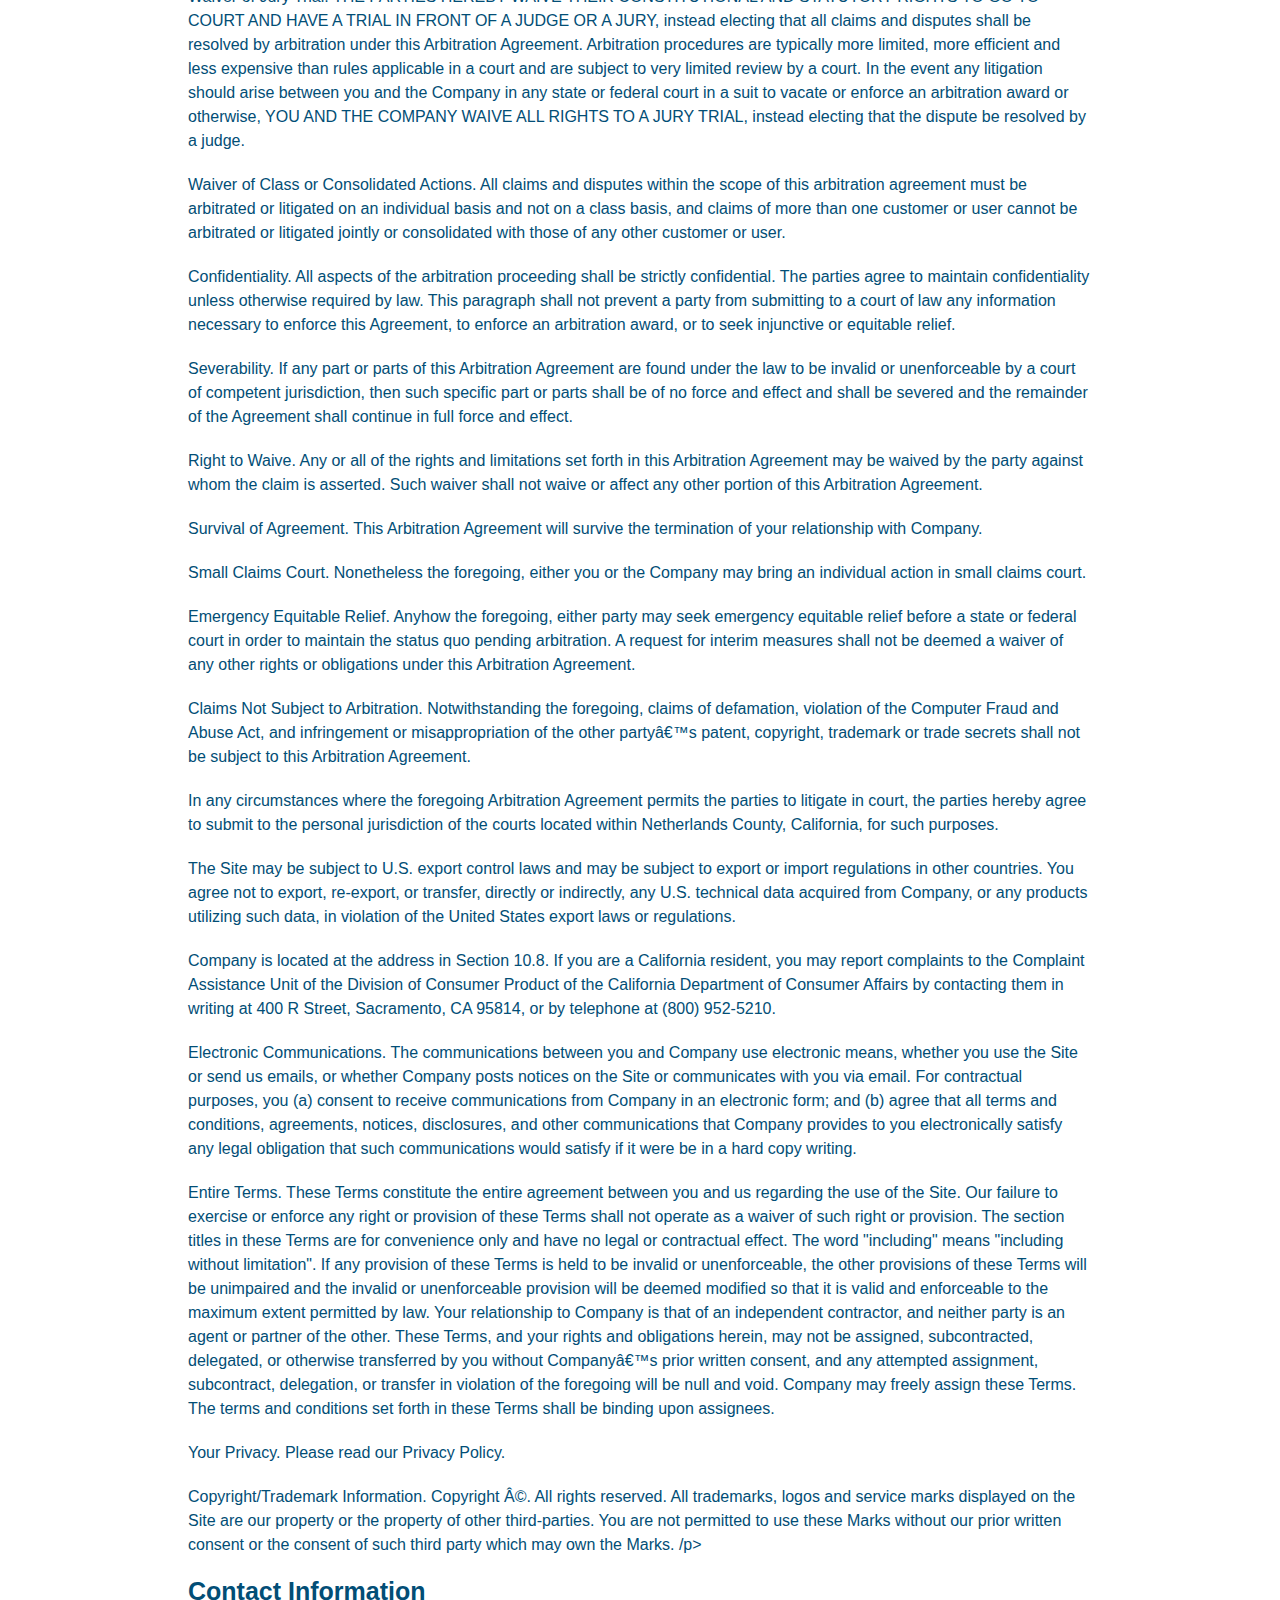
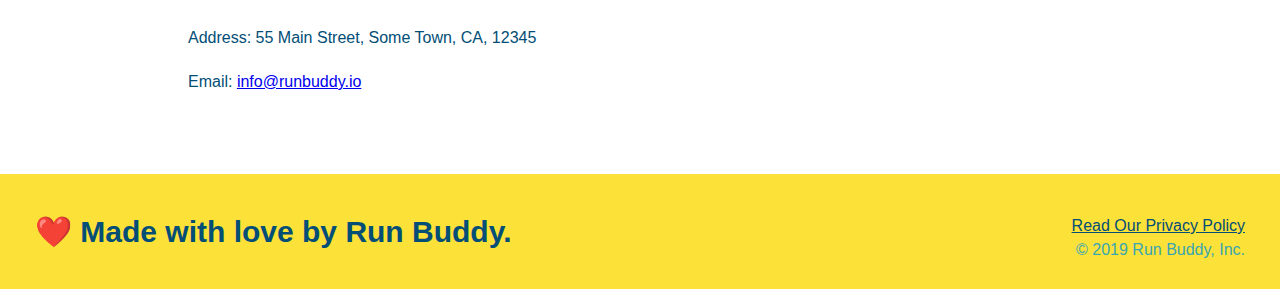
==== commit 524574d7: "Revert "Landing Page Version 2.0"" ====
--- a/privacy-policy.html
+++ b/privacy-policy.html
@@ -5,7 +5,6 @@
     <title>Privacy Policy - Run Buddy</title>
     <link rel="stylesheet" href="./assets/css/style.css">
     <link rel="stylesheet" href="./assets/css/secondary-styles.css">
-    <meta name="viewport" content="width=device-width, initial-scale=1.0">
 </head>
 <body>
     <!-- navigation -->
--- a/assets/css/style.css
+++ b/assets/css/style.css
@@ -14,9 +14,6 @@
 header {
    padding: 20px 35px;
    background-color: #39a6b2;
-   display: flex;
-   justify-content: space-between;
-   flex-wrap: wrap;
 }
 
 header h1 {
@@ -24,6 +21,7 @@
     font-size: 36px;
     color: #fce138;
     margin: 0;
+    display: inline;
 }
 
 header a {
@@ -32,39 +30,35 @@
 }
 
 header nav {
+    float: right;
     margin: 7px 0;
 }
 
-header nav ul {
-    display: flex;
-    flex-wrap: wrap;
-    justify-content: space-between;
-    align-items: center;
-    list-style: none;
+header nav ul li {
+    display: inline;
 }
 
 header nav ul li a {
-    padding: 10px 15px;
+    margin: 0 30px;
     font-weight: lighter;
-    font-size: 1.55vw;
+    font-size: 22px;
 }
 
 footer {
     background-color: #fce138;
     width: 100%;
     padding: 40px 35px;
-    display: flex;
-    justify-content: space-between;
-    flex-wrap: wrap;
 }
 
 footer h2 {
+    display: inline;
     color: #024e76;
     font-size: 30px;
     margin: 0;
 }
 
 footer div {
+    float: right;
     line-height: 1.5;
     text-align: right;
 }
@@ -80,36 +74,23 @@
 /* Hero Style Start */
 .hero {
     background-image: url("../images/hero-bg.jpeg");
+    height: 600px;
     background-size: cover;
     background-position: center;
-    display: flex;
-    justify-content: center;
-    flex-wrap: wrap;
-    align-items: flex-start;
-}
-
-.hero-cta {
-    width: 35%;
-    text-align: right;
-    margin: 3.5%;
-    color: #fff;
-    font-size: 18px;
-    line-height: 1.2;
-}
-
-.hero-cta h2 {
-    font-style: italic;
-    font-size: 55px;
-    color: #fce138;
+    position: relative;
 }
 
 .hero-form {
     border: solid 3px #024e76;
     background-color: #fce138;
     padding: 20px;
-    color: #024e76;
-    width: 40%;
-    margin: 3.5%;
+    width: 500px;
+    color: #024e76;
+    position: absolute;
+    bottom: 0;
+    right: 0;
+    bottom: 120px;
+    right: 140px;
 }
 
 .hero-form h3 {
@@ -143,6 +124,10 @@
     font-size: 16px;
 }
 /* Hero Style End */
+
+.intro {
+    text-align: center;
+}
 
 .intro p {
     line-height: 1.7;
@@ -151,52 +136,20 @@
     font-size: 20px;
     /* add this alongside your other declarations */
     margin: 0 auto;
-    text-align: center;
 }
 
 .steps {
+    text-align: center;
     background-color: #fce138;
 }
 
-.step {
-    margin: 50px auto;
-    padding-bottom: 50px;
-    width: 80%;
-    border-bottom: 1px solid #39a6b2;
-    display: flex;
-    flex-wrap: wrap;
-    align-items: center;
-    justify-content: space-between;
-}
-
-.step-info {
-    display: flex;
-    flex-wrap: wrap;
-    align-items: center;
-    flex: 2 70%;
-}
-
-.step-img {
-    flex: 1 12%;
-    margin-right: 20px;
-}
-
-.step-img img {
-    max-width: 100%;
-}
-
-.step-text {
-    flex: 12;
-}
-
 .section-title {
-    font-size: 48px;
-    color: #024e76;
+    font-size: 55px;
+    color: #024e76;
+    margin-bottom: 35px;
+    padding: 0 100px 20px 100px;
+    display: inline-block;
     border-bottom: 3px solid;
-    padding-bottom: 20px;
-    text-align: center;
-    margin: 0 auto 35px auto;
-    width: 50%;
 }
 
 .primary-border {
@@ -207,45 +160,51 @@
     border-color: #39a6b2;
 }
 
-.step h3 {
+.steps div {
+    margin-bottom: 80px;
+}
+
+.steps img {
+    width: 15%;
+    margin: 10px 0;
+}
+
+.steps h3 {
     color: #024e76;
     font-size: 46px;
-    flex: 1 30%;
+    margin-top: 10px;
   }
 
-  .step-text h4 {
-      font-size: 26px;
-      line-height: 1.5;
-      color: #024e76;
-  }
-
-.step-text p {
+.steps p {
     color: #39a6b2;
-    font-size: 18px;
+    font-size: 23px;
+}
+
+.steps span {
+    font-size: 38px;
 }
 
 .trainers {
-    width: 100%;
-    margin: 0 auto;
-    display: flex;
-    flex-wrap: wrap;
-    justify-content: space-around;
+    text-align: center;
 }
 
 .trainer {
-    margin: 20px;
+    width: 900px;
+    margin: 0 auto 30px auto;
     background: #024e76;
     color: #fce138;
-    flex: 1;
+    overflow: auto;
 }
 
 .trainer img {
-    width: 100%;
+    width: 35%;
+    float: left;
 }
 
 .trainer-bio {
-    padding: 25px;
-    line-height: 1.3;
+    padding: 35px;
+    float: left;
+    width: 65%;
 }
 
 .text-left {
@@ -257,33 +216,25 @@
 }
 
 .trainer-bio h3 {
-    font-size: 28px;
+    font-size: 32px;
+    margin-bottom: 8px;
 }
 
 .trainer-bio h4 {
     font-weight: lighter;
-    font-size: 22px;
-    margin-bottom: 15px;
+    font-size: 26px;
+    margin-bottom: 25px;
 }
 
 .trainer-bio p {
     font-size: 17px;
+    line-height: 1.3;
 }
 
 /* REACH OUT STYLES START */
 .contact {
     background-color: #024e76;
-}
-
-.contact-info {
-    display: flex;
-    justify-content: space-between;
-    flex-wrap: wrap;
-}
-
-.contact-info > * {
-    flex: 1;
-    margin: 15px;
+    text-align: center;
 }
 
 .contact h2 {
@@ -292,9 +243,15 @@
 
 .contact-info iframe {
     height: 400px;
+    width: 400px;
 }
 
 .contact-info div {
+    width: 420px;
+    display: inline-block;
+    vertical-align: top;
+    text-align: left;
+    margin: 30px 0 0 60px;
     color: white;
 }
 
@@ -307,7 +264,7 @@
 .contact-info address {
     margin: 20px 0;
     line-height: 1.5;
-    font-size: 16px;
+    font-size: 20px;
     font-style: normal;
 }
 
@@ -315,139 +272,6 @@
     color: #fce138;
 }
 
-.contact-form input,
-.contact-form textarea {
-    border: 1px solid #024e76;
-    display: block;
-    padding: 7px 15px;
-    font-size: 16px;
-    color: #024e76;
-    width: 100%;
-    margin-bottom: 15px;
-    margin-top: 5px;
-}
-
-.contact-form button {
-    width: 100%;
-    border: none;
-    background: #fce138;
-    color: #024e76;
-    text-align: center;
-    padding: 15px 0;
-    font-size: 16px;
-}
-
 /* REACH OUT STYLES END */
 
-.flex-row {
-    display: flex;
-}
-
-/* MEDIA QUERY FOR SMALLER DESKTOP SCREENS AND SMALLER */
-@media screen and (max-width: 980px) {
-        /* this will be applied on any screen smaller than 980px */
-        header {
-            padding-bottom: 0;
-            justify-content: center;
-        }
-
-        header h1 {
-            width: 100%;
-            text-align: center;
-        }
-
-        header nav ul {
-            margin-top: 20px;
-            width: 100%;
-            justify-content: center;
-        }
-
-        header nav ul li a {
-            font-size: 20px;
-        }
-
-        footer h2, footer div {
-            text-align: center;
-            width: 100%;
-        }
-
-        .hero-cta, .hero-form {
-            width: 100%;
-        }
-
-        .hero-cta {
-            text-align: center;
-        }
-
-        .section-title {
-            width: 80%;
-        }
-
-        .trainer {
-            flex: 1 70%;
-        }
-
-        .contact-info iframe {
-            flex: 1 100%
-        }
-}
-
-/* MEDIA QUERY FOR TABLETS AND SMALLER */
-@media screen and (max-width: 768px) {
-        /* this will be applied on any screen between 768px and 575px */
-        section {
-            padding: 30px 15px;
-        }
-
-        .steps h3 {
-            flex: 1 100%;
-            text-align: center;
-        }
-
-        .step-info {
-            flex: 2 100%;
-        }
-
-        .step-img {
-            flex: 0 32%;
-            margin-right: 0;
-            margin-top: 15px;
-            margin-bottom: 15px;
-        }
-
-        .step-text {
-            flex: 100%;
-        }
-}
-
-/* MEDIA QUERY FOR MOBILE PHONES AND SMALLER */
-@media screen and (max-width: 575px) {
-        /* this will be applied on any screen smaller than 575px */
-        .hero-form button {
-            width: 100%;
-        }
-
-        .section-title {
-            width: 95%;
-        }
-
-        .intro p {
-            width: 100%;
-        }
-
-        .trainer {
-            text-align: center;
-        }
-
-        .contact-info {
-            text-align: center;
-        }
-
-        .contact-info > * {
-            flex: 0 100%;
-        }
-
-        .contact-form {
-            order: 3;
-        }
-}
+
